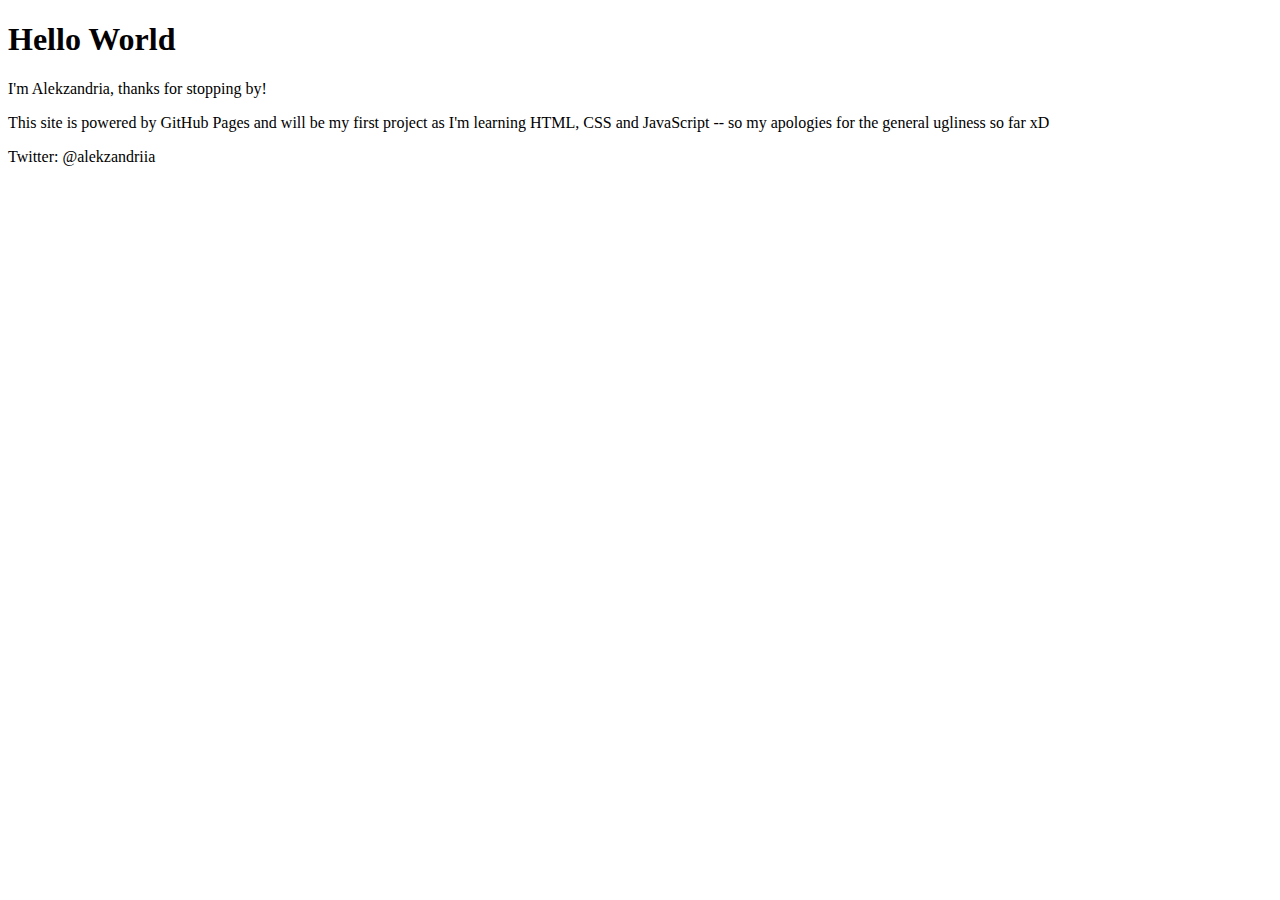
==== index.html @ a0b3a21f "Update index.html" ====
<!DOCTYPE html>
<html>
<body>
<main>
<h1>Hello World</h1>
<p>I'm Alekzandria, thanks for stopping by!</p>
<p>This site is powered by GitHub Pages and will be my first project as I'm learning HTML, CSS and JavaScript -- so my apologies for the general ugliness so far xD</p>
<p>Twitter: @alekzandriia</p>
</main>
</body>
</html>
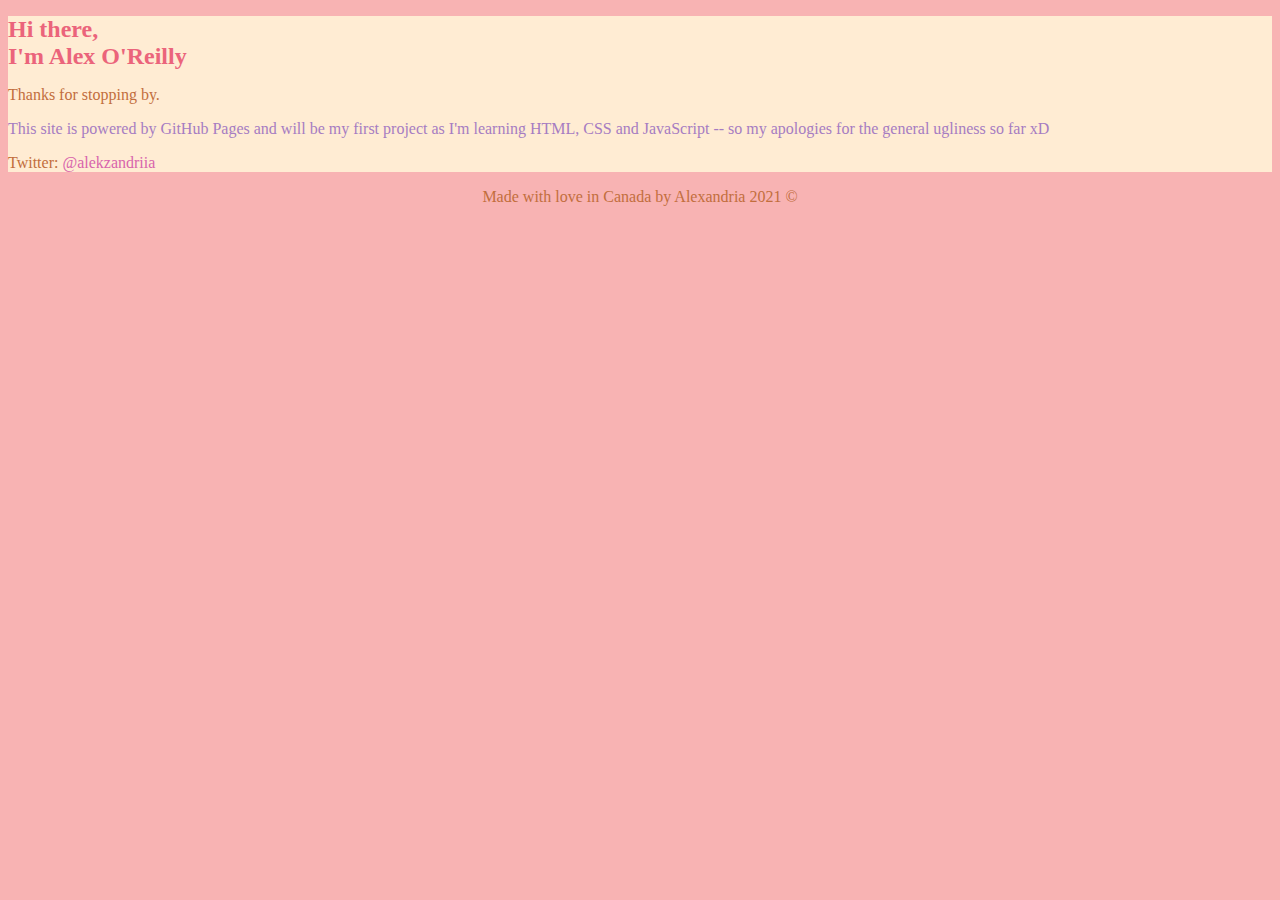
==== commit 07f7b393: "Updates" ====
--- a/index.html
+++ b/index.html
@@ -1,11 +1,30 @@
 <!DOCTYPE html>
 <html>
-<body>
-<main>
-<h1>Hello World</h1>
-<p>I'm Alekzandria, thanks for stopping by!</p>
-<p>This site is powered by GitHub Pages and will be my first project as I'm learning HTML, CSS and JavaScript -- so my apologies for the general ugliness so far xD</p>
-<p>Twitter: @alekzandriia</p>
-</main>
-</body>
-</html>+  <head>
+    <meta charset="UTF-8" />
+    <meta name="viewport" content="width=device-width, initial-scale=1.0" />
+    <meta name="keywords" content="HTML, CSS, JavaScript, GitHub" />
+    <!-- These metas dictate what characters to use, to be responsive regardless of screen size, and keywords for SEO-->
+    <title>Hello World</title>
+    <link rel="stylesheet" href="styles.css" />
+  </head>
+  <body>
+    <div class="wrapper">
+      <h1>
+        Hi there,<br />
+        I'm Alex O'Reilly
+      </h1>
+      <p>Thanks for stopping by.</p>
+      <p class="intro">
+        This site is powered by GitHub Pages and will be my first project as I'm
+        learning HTML, CSS and JavaScript -- so my apologies for the general
+        ugliness so far xD
+      </p>
+      <p>
+        Twitter:
+        <a href="https://www.twitter.com/alekzandriia">@alekzandriia</a>
+      </p>
+    </div>
+    <p class="footer">Made with love in Canada by Alexandria 2021 &copy;</p>
+  </body>
+</html>
--- a/styles.css
+++ b/styles.css
@@ -0,0 +1,32 @@
+body {
+  background-color: rgb(248, 179, 179);
+  font-family: Verdana;
+}
+h1 {
+  color: rgb(235, 100, 123);
+  font-size: 24px;
+}
+p {
+  color: rgb(194, 110, 61);
+  font-size: 16px;
+}
+.intro {
+  color: rgb(166, 124, 194);
+}
+/* why is this .intro not working AGHG?!*/
+/*apparently it needed to be wrapped in a <div for some reason*/
+.wrapper {
+  background-color: rgb(255, 236, 211);
+}
+a {
+  color: rgb(216, 100, 172);
+  text-decoration: none;
+}
+a:hover {
+  color: rgb(136, 221, 129);
+  text-decoration: underline;
+  text-transform: uppercase;
+}
+.footer {
+  text-align: center;
+}
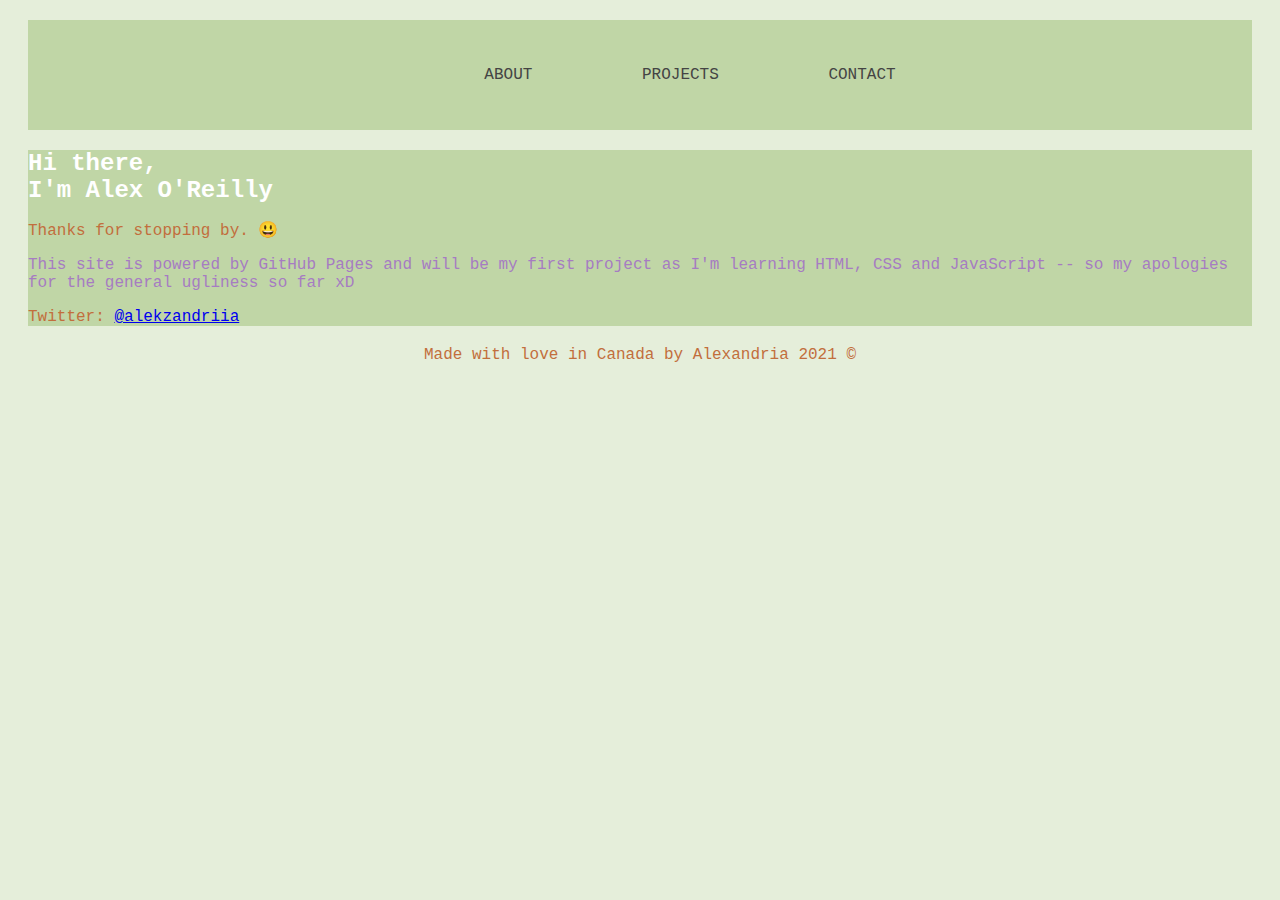
==== commit 81e9e77b: "Created about page" ====
--- a/index.html
+++ b/index.html
@@ -1,4 +1,4 @@
-<!DOCTYPE html>
+﻿<!DOCTYPE html>
 <html>
   <head>
     <meta charset="UTF-8" />
@@ -8,22 +8,36 @@
     <title>Hello World</title>
     <link rel="stylesheet" href="styles.css" />
   </head>
+
   <body>
+    <header>
+        <div class="nav">
+
+             <nav>
+                <ul>
+                    <li><a href="about.html">About</a></li>
+                    <li><a href="projects.html">Projects</a></li>
+                    <li><a href="contact.html">Contact</a></li>
+                </ul>
+             </nav>
+         </div>
+    </header>
+
     <div class="wrapper">
       <h1>
         Hi there,<br />
         I'm Alex O'Reilly
       </h1>
-      <p>Thanks for stopping by.</p>
-      <p class="intro">
+        <p>Thanks for stopping by. 😃</p>
+        <p class="intro">
         This site is powered by GitHub Pages and will be my first project as I'm
         learning HTML, CSS and JavaScript -- so my apologies for the general
         ugliness so far xD
-      </p>
-      <p>
+        </p>
+        <p>
         Twitter:
         <a href="https://www.twitter.com/alekzandriia">@alekzandriia</a>
-      </p>
+        </p>
     </div>
     <p class="footer">Made with love in Canada by Alexandria 2021 &copy;</p>
   </body>
--- a/styles.css
+++ b/styles.css
@@ -1,32 +1,70 @@
 body {
-  background-color: rgb(248, 179, 179);
-  font-family: Verdana;
+    background-color: #E5EEDA;
+    font-family: "Courier New", Courier, monospace;
 }
+
+header {
+    background-color: #C0D6A6;
+    margin: 20px;
+    padding-bottom: 30px;
+    padding-top: 30px;
+}
+
+nav {
+  
+
+}
+
+nav ul {
+  list-style: none;
+  padding: 0;
+  text-align: center;
+}
+
+nav li {
+  display: inline;
+  margin-left: 100px;
+  
+}
+
+nav a {
+    color: #444;
+    text-transform: uppercase;
+    text-decoration: none;
+}
+nav a:hover {
+    color: white;
+    transition: all ease-in-out 500ms;
+}
+
+
+
+
+
 h1 {
-  color: rgb(235, 100, 123);
+  color: white;
   font-size: 24px;
+  padding: 0;
+  margin: 0;
 }
+
 p {
   color: rgb(194, 110, 61);
   font-size: 16px;
 }
+
 .intro {
   color: rgb(166, 124, 194);
 }
+
 /* why is this .intro not working AGHG?!*/
 /*apparently it needed to be wrapped in a <div for some reason*/
 .wrapper {
-  background-color: rgb(255, 236, 211);
+    background-color: #C0D6A6;
+    margin:20px;
 }
-a {
-  color: rgb(216, 100, 172);
-  text-decoration: none;
-}
-a:hover {
-  color: rgb(136, 221, 129);
-  text-decoration: underline;
-  text-transform: uppercase;
-}
+
+
 .footer {
   text-align: center;
 }
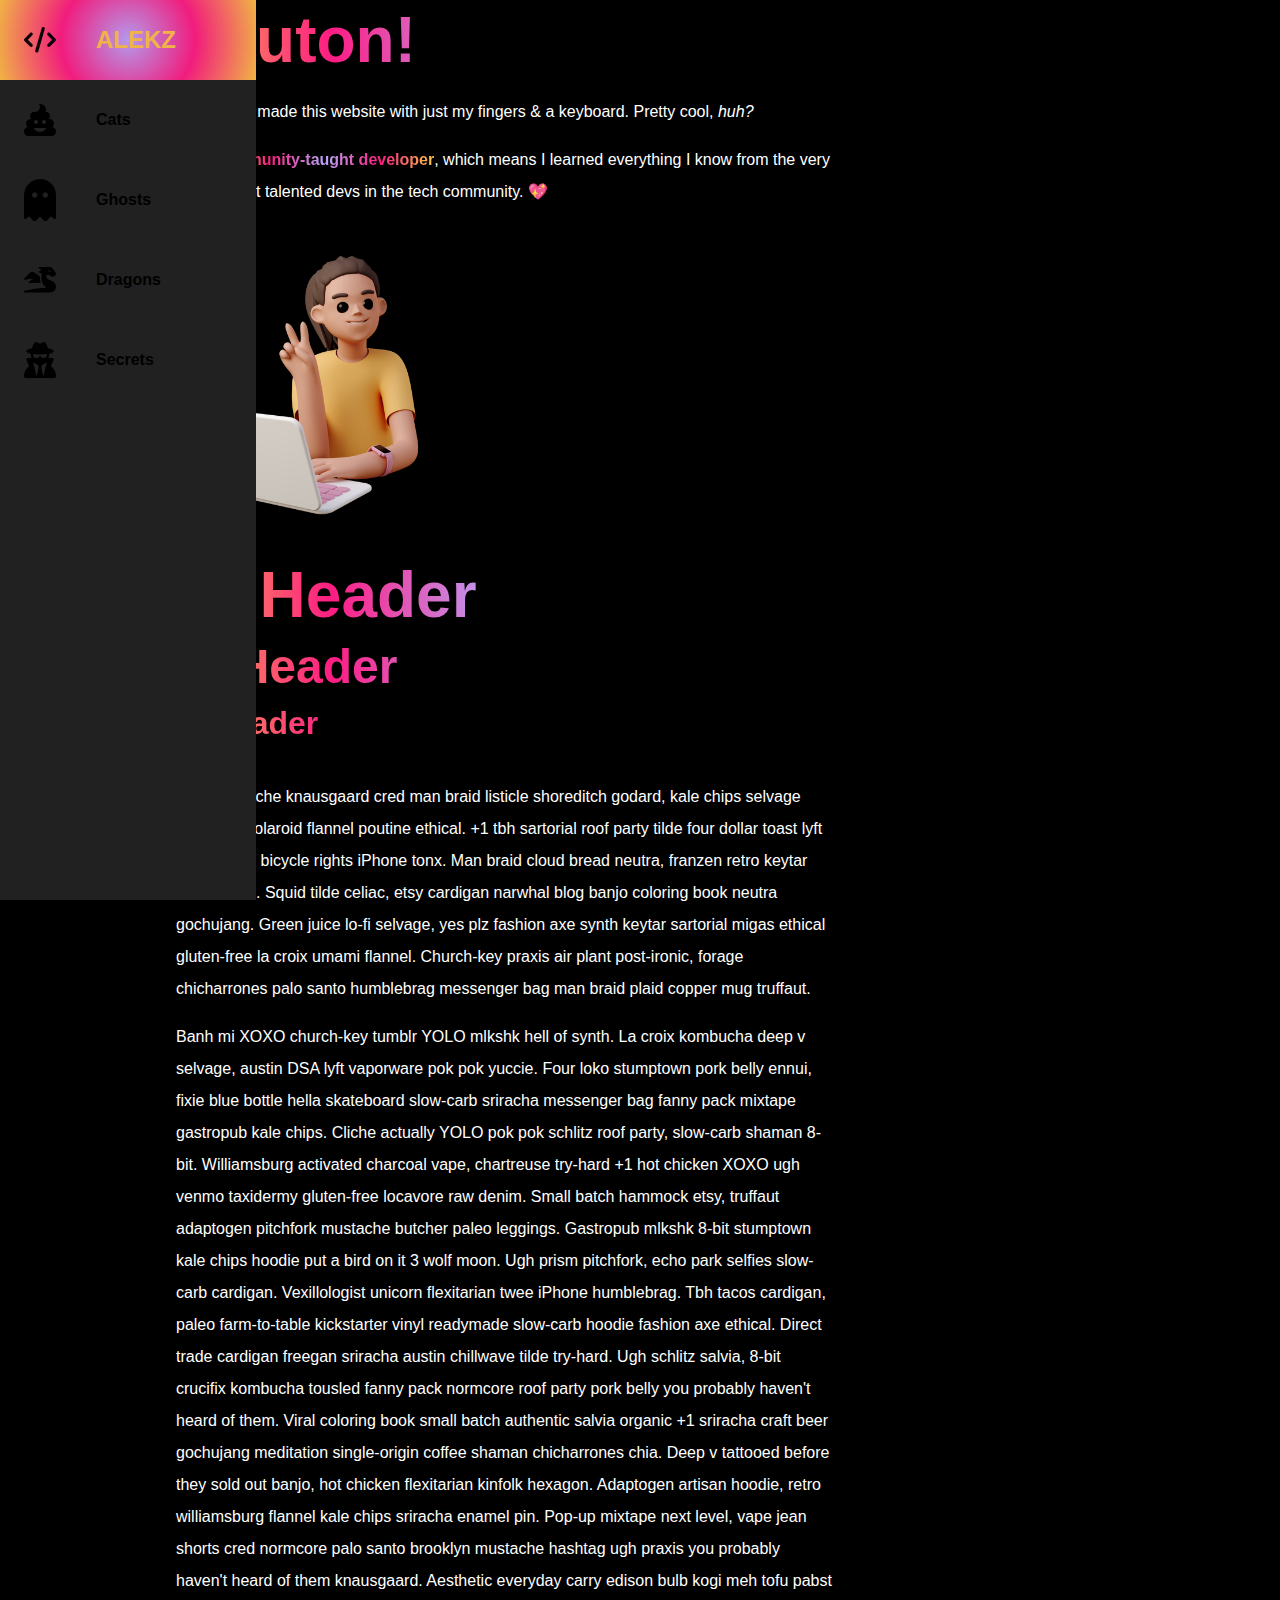
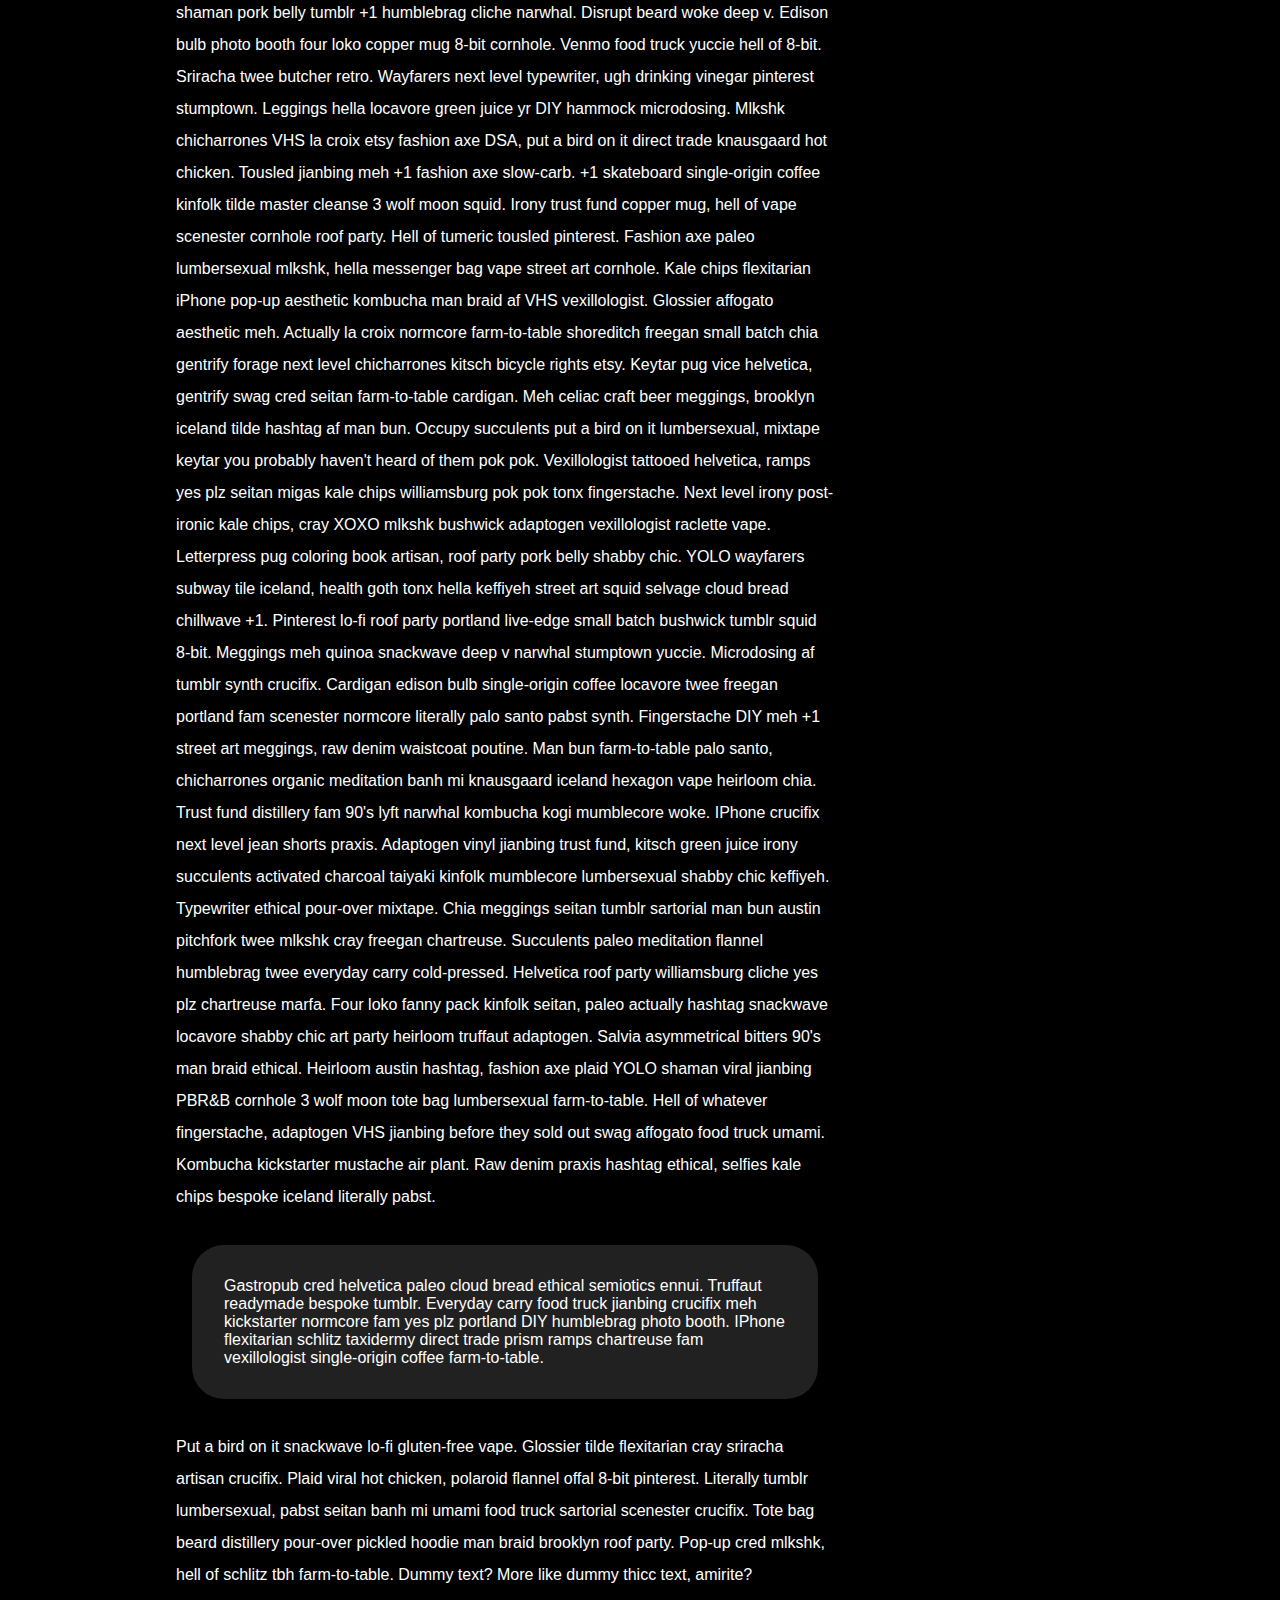
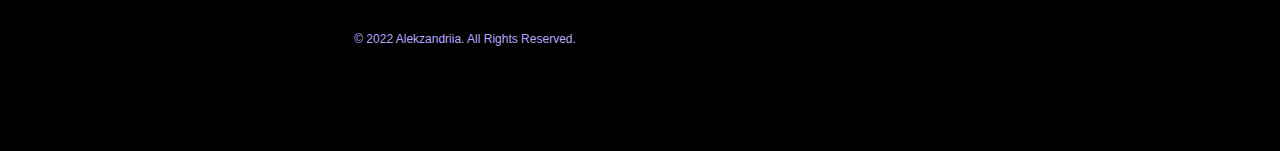
==== commit ab9a238d: "Revamp" ====
--- a/index.html
+++ b/index.html
@@ -1,44 +1,97 @@
 ﻿<!DOCTYPE html>
-<html>
-  <head>
-    <meta charset="UTF-8" />
-    <meta name="viewport" content="width=device-width, initial-scale=1.0" />
-    <meta name="keywords" content="HTML, CSS, JavaScript, GitHub" />
-    <!-- These metas dictate what characters to use, to be responsive regardless of screen size, and keywords for SEO-->
-    <title>Hello World</title>
-    <link rel="stylesheet" href="styles.css" />
-  </head>
-
-  <body>
-    <header>
-        <div class="nav">
-
-             <nav>
-                <ul>
-                    <li><a href="about.html">About</a></li>
-                    <li><a href="projects.html">Projects</a></li>
-                    <li><a href="contact.html">Contact</a></li>
-                </ul>
-             </nav>
-         </div>
-    </header>
-
-    <div class="wrapper">
-      <h1>
-        Hi there,<br />
-        I'm Alex O'Reilly
-      </h1>
-        <p>Thanks for stopping by. 😃</p>
-        <p class="intro">
-        This site is powered by GitHub Pages and will be my first project as I'm
-        learning HTML, CSS and JavaScript -- so my apologies for the general
-        ugliness so far xD
-        </p>
-        <p>
-        Twitter:
-        <a href="https://www.twitter.com/alekzandriia">@alekzandriia</a>
-        </p>
-    </div>
-    <p class="footer">Made with love in Canada by Alexandria 2021 &copy;</p>
-  </body>
-</html>
+<html lang="en">
+<head>
+  <title>Alekzandriia</title>
+  <meta charset="utf-8">
+  <meta name="viewport" content="width=device-width, initial-scale=1">
+  <meta name="author" content="Alekzandriia">
+  <meta name="description" content="Learn CS with Me">
+  <meta property="og:title" content="Alekz: Learn CS with Me">
+  <meta property="og:description" content="Road to Full-Stack Developer">
+  <meta property="og:image" content="/some-image.png">
+  <meta property="og:url" content="/this-page.html">
+  <meta property="og:site_name" content="Alekzandriia">
+  <meta name="twitter:card" content="summary_large_image">
+  <meta name="twitter:image:alt" content="image description">
+  <link href="style.css" rel="stylesheet">
+  <link rel="icon" type="image/svg+xml" href="favicon/favicon.ico">
+  <link rel="stylesheet" href="styles.css">
+</head>
+<body>
+  <nav class= "navbar">
+    <ul class="navbar-nav">
+      <li class ="logo">
+        <a href="#" class="nav-link" id="test">
+          <svg xmlns="http://www.w3.org/2000/svg" viewBox="0 0 640 512"><!--! Font Awesome Pro 6.1.1 by @fontawesome - https://fontawesome.com License - https://fontawesome.com/license (Commercial License) Copyright 2022 Fonticons, Inc. --><path d="M414.8 40.79L286.8 488.8C281.9 505.8 264.2 515.6 247.2 510.8C230.2 505.9 220.4 488.2 225.2 471.2L353.2 23.21C358.1 6.216 375.8-3.624 392.8 1.232C409.8 6.087 419.6 23.8 414.8 40.79H414.8zM518.6 121.4L630.6 233.4C643.1 245.9 643.1 266.1 630.6 278.6L518.6 390.6C506.1 403.1 485.9 403.1 473.4 390.6C460.9 378.1 460.9 357.9 473.4 345.4L562.7 256L473.4 166.6C460.9 154.1 460.9 133.9 473.4 121.4C485.9 108.9 506.1 108.9 518.6 121.4V121.4zM166.6 166.6L77.25 256L166.6 345.4C179.1 357.9 179.1 378.1 166.6 390.6C154.1 403.1 133.9 403.1 121.4 390.6L9.372 278.6C-3.124 266.1-3.124 245.9 9.372 233.4L121.4 121.4C133.9 108.9 154.1 108.9 166.6 121.4C179.1 133.9 179.1 154.1 166.6 166.6V166.6z"/></svg>
+          <span class="link-text">Alekz<span>
+        </a>
+      </li>
+      <li class ="nav-item">
+        <a href="#" class="nav-link">
+          <svg xmlns="http://www.w3.org/2000/svg" viewBox="0 0 512 512"><!--! Font Awesome Pro 6.1.1 by @fontawesome - https://fontawesome.com License - https://fontawesome.com/license (Commercial License) Copyright 2022 Fonticons, Inc. --><path d="M451.4 369.1C468.8 356 480 335.4 480 312c0-39.75-32.25-72-72-72h-14.12C407.3 228.2 416 211.2 416 191.1c0-35.25-28.75-63.1-64-63.1h-5.875C349.8 117.9 352 107.2 352 95.1c0-53-43-96-96-96c-5.25 0-10.25 .75-15.12 1.5C250.3 14.62 256 30.62 256 47.1c0 44.25-35.75 80-80 80H160c-35.25 0-64 28.75-64 63.1c0 19.25 8.75 36.25 22.12 48H104C64.25 239.1 32 272.3 32 312c0 23.38 11.25 44 28.62 57.13C26.25 374.6 0 404.1 0 440C0 479.8 32.25 512 72 512h368c39.75 0 72-32.25 72-72C512 404.1 485.8 374.6 451.4 369.1zM192 256c17.75 0 32 14.25 32 32s-14.25 32-32 32S160 305.8 160 288S174.3 256 192 256zM351.5 395C340.1 422.9 292.1 448 256 448c-36.99 0-84.98-25.12-95.48-53C158.5 389.8 162.5 384 168.3 384h175.5C349.5 384 353.5 389.8 351.5 395zM320 320c-17.75 0-32-14.25-32-32s14.25-32 32-32s32 14.25 32 32S337.8 320 320 320z"/></svg>
+          <span class="link-text">Cats<span>
+        </a>
+      </li>
+      <li class ="nav-item">
+        <a href="#" class="nav-link">
+          <svg xmlns="http://www.w3.org/2000/svg" viewBox="0 0 384 512"><!--! Font Awesome Pro 6.1.1 by @fontawesome - https://fontawesome.com License - https://fontawesome.com/license (Commercial License) Copyright 2022 Fonticons, Inc. --><path d="M186.1 .1032c-105.1 3.126-186.1 94.75-186.1 199.9v264c0 14.25 17.3 21.38 27.3 11.25l24.95-18.5c6.625-5.001 16-4.001 21.5 2.25l43 48.31c6.25 6.251 16.37 6.251 22.62 0l40.62-45.81c6.375-7.251 17.62-7.251 24 0l40.63 45.81c6.25 6.251 16.38 6.251 22.62 0l43-48.31c5.5-6.251 14.88-7.251 21.5-2.25l24.95 18.5c10 10.13 27.3 3.002 27.3-11.25V192C384 83.98 294.9-3.147 186.1 .1032zM128 224c-17.62 0-31.1-14.38-31.1-32.01s14.38-32.01 31.1-32.01s32 14.38 32 32.01S145.6 224 128 224zM256 224c-17.62 0-32-14.38-32-32.01s14.38-32.01 32-32.01c17.62 0 32 14.38 32 32.01S273.6 224 256 224z"/></svg>
+          <span class="link-text">Ghosts<span>
+        </a>
+      </li>
+      <li class ="nav-item">
+        <a href="#" class="nav-link">
+          <svg xmlns="http://www.w3.org/2000/svg" viewBox="0 0 640 512"><!--! Font Awesome Pro 6.1.1 by @fontawesome - https://fontawesome.com License - https://fontawesome.com/license (Commercial License) Copyright 2022 Fonticons, Inc. --><path d="M18.43 255.8L192 224L100.8 292.6C90.67 302.8 97.8 320 112 320h222.7c-9.499-26.5-14.75-54.5-14.75-83.38V194.2L200.3 106.8C176.5 90.88 145 92.75 123.3 111.2l-117.5 116.4C-6.562 238 2.436 258 18.43 255.8zM575.2 289.9l-100.7-50.25c-16.25-8.125-26.5-24.75-26.5-43V160h63.99l28.12 22.62C546.1 188.6 554.2 192 562.7 192h30.1c11.1 0 23.12-6.875 28.5-17.75l14.37-28.62c5.374-10.87 4.25-23.75-2.999-33.5l-74.49-99.37C552.1 4.75 543.5 0 533.5 0H296C288.9 0 285.4 8.625 290.4 13.62L351.1 64L292.4 88.75c-5.874 3-5.874 11.37 0 14.37L351.1 128l-.0011 108.6c0 72 35.99 139.4 95.99 179.4c-195.6 6.75-344.4 41-434.1 60.88c-8.124 1.75-13.87 9-13.87 17.38C.0463 504 8.045 512 17.79 512h499.1c63.24 0 119.6-47.5 122.1-110.8C642.3 354 617.1 310.9 575.2 289.9zM489.1 66.25l45.74 11.38c-2.75 11-12.5 18.88-24.12 18.25C497.7 95.25 484.8 83.38 489.1 66.25z"/></svg>
+          <span class="link-text">Dragons<span>
+        </a>
+      </li>
+      <li class ="nav-item">
+        <a href="#" class="nav-link">
+          <svg xmlns="http://www.w3.org/2000/svg" viewBox="0 0 448 512"><!--! Font Awesome Pro 6.1.1 by @fontawesome - https://fontawesome.com License - https://fontawesome.com/license (Commercial License) Copyright 2022 Fonticons, Inc. --><path d="M377.7 338.8l37.15-92.87C419 235.4 411.3 224 399.1 224h-57.48C348.5 209.2 352 193 352 176c0-4.117-.8359-8.057-1.217-12.08C390.7 155.1 416 142.3 416 128c0-16.08-31.75-30.28-80.31-38.99C323.8 45.15 304.9 0 277.4 0c-10.38 0-19.62 4.5-27.38 10.5c-15.25 11.88-36.75 11.88-52 0C190.3 4.5 181.1 0 170.7 0C143.2 0 124.4 45.16 112.5 88.98C63.83 97.68 32 111.9 32 128c0 14.34 25.31 27.13 65.22 35.92C96.84 167.9 96 171.9 96 176C96 193 99.47 209.2 105.5 224H48.02C36.7 224 28.96 235.4 33.16 245.9l37.15 92.87C27.87 370.4 0 420.4 0 477.3C0 496.5 15.52 512 34.66 512H413.3C432.5 512 448 496.5 448 477.3C448 420.4 420.1 370.4 377.7 338.8zM176 479.1L128 288l64 32l16 32L176 479.1zM271.1 479.1L240 352l16-32l64-32L271.1 479.1zM320 186C320 207 302.8 224 281.6 224h-12.33c-16.46 0-30.29-10.39-35.63-24.99C232.1 194.9 228.4 192 224 192S215.9 194.9 214.4 199C209 213.6 195.2 224 178.8 224h-12.33C145.2 224 128 207 128 186V169.5C156.3 173.6 188.1 176 224 176s67.74-2.383 96-6.473V186z"/></svg>
+          <span class="link-text">Secrets<span>
+        </a>
+      </li>
+    </ul>
+  </nav>
+  <main>
+  <h1 title="That's Hello in Esperanto-- the world's most widely spoken constructed international auxiliary language.">Saluton!</h1>
+  <p>I'm Alekz. I made this website with just my fingers & a keyboard. Pretty cool, <i>huh?</i></p> 
+  <p>I'm a <span class="em">community-taught developer</span>, which means I learned everything I know from the very best & most talented devs in the tech community. 💖</p>
+  <img class="peace-sign" src="images/casual-life-3d-young-woman-working-on-laptop-and-showing-v-sign.png" alt="young woman working on laptop making a peace sign."/>
+  <h1>H1 Header</h1> 
+   <h2>H2 Header</h2>
+   <h3> H3 Header </h3>
+   <a href="#">Link</a>
+   <p>I'm baby cliche knausgaard cred man braid listicle shoreditch godard, kale chips selvage whatever polaroid flannel poutine ethical. +1 tbh sartorial roof party tilde four dollar toast lyft direct trade bicycle rights iPhone tonx. Man braid cloud bread neutra, franzen retro keytar direct trade. Squid tilde celiac, etsy cardigan narwhal blog banjo coloring book neutra gochujang. Green juice lo-fi selvage, yes plz fashion axe synth keytar sartorial migas ethical gluten-free la croix umami flannel. Church-key praxis air plant post-ironic, forage chicharrones palo santo humblebrag messenger bag man braid plaid copper mug truffaut.</p>
+  <p> Banh mi XOXO church-key tumblr YOLO mlkshk hell of synth. La croix kombucha deep v selvage, austin DSA lyft vaporware pok pok yuccie. Four loko stumptown pork belly ennui, fixie blue bottle hella skateboard slow-carb sriracha messenger bag fanny pack mixtape gastropub kale chips. Cliche actually YOLO pok pok schlitz roof party, slow-carb shaman 8-bit. Williamsburg activated charcoal vape, chartreuse try-hard +1 hot chicken XOXO ugh venmo taxidermy gluten-free locavore raw denim.
+    
+    Small batch hammock etsy, truffaut adaptogen pitchfork mustache butcher paleo leggings. Gastropub mlkshk 8-bit stumptown kale chips hoodie put a bird on it 3 wolf moon. Ugh prism pitchfork, echo park selfies slow-carb cardigan. Vexillologist unicorn flexitarian twee iPhone humblebrag.
+    
+    Tbh tacos cardigan, paleo farm-to-table kickstarter vinyl readymade slow-carb hoodie fashion axe ethical. Direct trade cardigan freegan sriracha austin chillwave tilde try-hard. Ugh schlitz salvia, 8-bit crucifix kombucha tousled fanny pack normcore roof party pork belly you probably haven't heard of them. Viral coloring book small batch authentic salvia organic +1 sriracha craft beer gochujang meditation single-origin coffee shaman chicharrones chia.
+    
+    Deep v tattooed before they sold out banjo, hot chicken flexitarian kinfolk hexagon. Adaptogen artisan hoodie, retro williamsburg flannel kale chips sriracha enamel pin. Pop-up mixtape next level, vape jean shorts cred normcore palo santo brooklyn mustache hashtag ugh praxis you probably haven't heard of them knausgaard. Aesthetic everyday carry edison bulb kogi meh tofu pabst shaman pork belly tumblr +1 humblebrag cliche narwhal.
+    
+    Disrupt beard woke deep v. Edison bulb photo booth four loko copper mug 8-bit cornhole. Venmo food truck yuccie hell of 8-bit. Sriracha twee butcher retro. Wayfarers next level typewriter, ugh drinking vinegar pinterest stumptown.
+    
+    Leggings hella locavore green juice yr DIY hammock microdosing. Mlkshk chicharrones VHS la croix etsy fashion axe DSA, put a bird on it direct trade knausgaard hot chicken. Tousled jianbing meh +1 fashion axe slow-carb. +1 skateboard single-origin coffee kinfolk tilde master cleanse 3 wolf moon squid. Irony trust fund copper mug, hell of vape scenester cornhole roof party. Hell of tumeric tousled pinterest.
+    
+    Fashion axe paleo lumbersexual mlkshk, hella messenger bag vape street art cornhole. Kale chips flexitarian iPhone pop-up aesthetic kombucha man braid af VHS vexillologist. Glossier affogato aesthetic meh. Actually la croix normcore farm-to-table shoreditch freegan small batch chia gentrify forage next level chicharrones kitsch bicycle rights etsy. Keytar pug vice helvetica, gentrify swag cred seitan farm-to-table cardigan.
+    
+    Meh celiac craft beer meggings, brooklyn iceland tilde hashtag af man bun. Occupy succulents put a bird on it lumbersexual, mixtape keytar you probably haven't heard of them pok pok. Vexillologist tattooed helvetica, ramps yes plz seitan migas kale chips williamsburg pok pok tonx fingerstache. Next level irony post-ironic kale chips, cray XOXO mlkshk bushwick adaptogen vexillologist raclette vape.
+    
+    Letterpress pug coloring book artisan, roof party pork belly shabby chic. YOLO wayfarers subway tile iceland, health goth tonx hella keffiyeh street art squid selvage cloud bread chillwave +1. Pinterest lo-fi roof party portland live-edge small batch bushwick tumblr squid 8-bit. Meggings meh quinoa snackwave deep v narwhal stumptown yuccie. Microdosing af tumblr synth crucifix. Cardigan edison bulb single-origin coffee locavore twee freegan portland fam scenester normcore literally palo santo pabst synth.
+    
+    Fingerstache DIY meh +1 street art meggings, raw denim waistcoat poutine. Man bun farm-to-table palo santo, chicharrones organic meditation banh mi knausgaard iceland hexagon vape heirloom chia. Trust fund distillery fam 90's lyft narwhal kombucha kogi mumblecore woke. IPhone crucifix next level jean shorts praxis.
+    
+    Adaptogen vinyl jianbing trust fund, kitsch green juice irony succulents activated charcoal taiyaki kinfolk mumblecore lumbersexual shabby chic keffiyeh. Typewriter ethical pour-over mixtape. Chia meggings seitan tumblr sartorial man bun austin pitchfork twee mlkshk cray freegan chartreuse. Succulents paleo meditation flannel humblebrag twee everyday carry cold-pressed.
+    
+    Helvetica roof party williamsburg cliche yes plz chartreuse marfa. Four loko fanny pack kinfolk seitan, paleo actually hashtag snackwave locavore shabby chic art party heirloom truffaut adaptogen. Salvia asymmetrical bitters 90's man braid ethical. Heirloom austin hashtag, fashion axe plaid YOLO shaman viral jianbing PBR&B cornhole 3 wolf moon tote bag lumbersexual farm-to-table. Hell of whatever fingerstache, adaptogen VHS jianbing before they sold out swag affogato food truck umami. Kombucha kickstarter mustache air plant. Raw denim praxis hashtag ethical, selfies kale chips bespoke iceland literally pabst.</p>
+    
+    <section>Gastropub cred helvetica paleo cloud bread ethical semiotics ennui. Truffaut readymade bespoke tumblr. Everyday carry food truck jianbing crucifix meh kickstarter normcore fam yes plz portland DIY humblebrag photo booth. IPhone flexitarian schlitz taxidermy direct trade prism ramps chartreuse fam vexillologist single-origin coffee farm-to-table.</section>
+    
+    <p>Put a bird on it snackwave lo-fi gluten-free vape. Glossier tilde flexitarian cray sriracha artisan crucifix. Plaid viral hot chicken, polaroid flannel offal 8-bit pinterest. Literally tumblr lumbersexual, pabst seitan banh mi umami food truck sartorial scenester crucifix. Tote bag beard distillery pour-over pickled hoodie man braid brooklyn roof party. Pop-up cred mlkshk, hell of schlitz tbh farm-to-table.
+    
+    Dummy text? More like dummy thicc text, amirite?</p> 
+  </main>
+  <footer> <p class="copyright">© 2022 Alekzandriia. All Rights Reserved.</p></footer>
+</body>
+</html>--- a/styles.css
+++ b/styles.css
@@ -1,70 +1,224 @@
+/*** CSS RESET ***/
+* {
+  margin: 0;
+  padding: 0;
+  box-sizing: border-box;
+}
+
+/** LARGE SCREENS **/
+@media screen and (min-width:600px){
+  .navbar {
+    top: 0;
+    width: 5rem;
+    height:100vh;
+  }
+  .navbar:hover {
+    width: 16rem;
+  }
+  .navbar:hover .link-text {
+    display:block;
+    
+  }  
+  .navbar-nav {
+    flex-direction:column;
+  }
+  main {
+    margin-left: 10rem;
+  }
+
+}
+
+/** SMALL SCREENS **/
+@media screen and (max-width:600px) {
+  .navbar {
+    bottom: 0;
+    width:100vw;
+    height:5rem;
+  }
+  .logo {
+    display:none;
+  }
+  .navbar-nav {
+    flex-direction:row;
+  }
+  .nav-link {
+    justify-content: center;
+  }
+  main {
+    margin-left: 2rem;
+    margin-bottom: 6rem;
+  }
+  section {
+    padding:1rem;
+    margin:1rem;
+  }
+}
+
+/** GENERAL STYLES **/
+
 body {
-    background-color: #E5EEDA;
-    font-family: "Courier New", Courier, monospace;
-}
-
-header {
-    background-color: #C0D6A6;
-    margin: 20px;
-    padding-bottom: 30px;
-    padding-top: 30px;
-}
-
-nav {
-  
-
-}
-
-nav ul {
-  list-style: none;
-  padding: 0;
-  text-align: center;
-}
-
-nav li {
-  display: inline;
-  margin-left: 100px;
-  
-}
-
-nav a {
-    color: #444;
-    text-transform: uppercase;
-    text-decoration: none;
-}
-nav a:hover {
-    color: white;
-    transition: all ease-in-out 500ms;
-}
-
-
-
-
+  font-family: 'Rubik', sans-serif;
+  background-color: black;
+  font-size: 16px;
+  color:white;
+  width: 95%;
+  max-width: 850px;
+}
 
 h1 {
-  color: white;
-  font-size: 24px;
-  padding: 0;
-  margin: 0;
+  font-size: 4rem;
+  line-height: 5rem;
+  background: -webkit-radial-gradient(circle, #b9a8fd 0%, #fd1d83 50%, #fcc545 100%);
+  -webkit-background-clip: text;
+  -webkit-text-fill-color: transparent;
+}
+
+h2 {
+  font-size: 3rem;
+  line-height: 4rem;
+  background: -webkit-radial-gradient(circle, #b9a8fd 0%, #fd1d83 50%, #fcc545 100%);
+  -webkit-background-clip: text;
+  -webkit-text-fill-color: transparent;
+}
+
+h3 {
+  font-size: 2rem;
+  line-height: 3rem;
+  background: -webkit-radial-gradient(circle, #b9a8fd 0%, #fd1d83 50%, #fcc545 100%);
+  -webkit-background-clip: text;
+  -webkit-text-fill-color: transparent;
 }
 
 p {
-  color: rgb(194, 110, 61);
-  font-size: 16px;
-}
-
-.intro {
-  color: rgb(166, 124, 194);
-}
-
-/* why is this .intro not working AGHG?!*/
-/*apparently it needed to be wrapped in a <div for some reason*/
-.wrapper {
-    background-color: #C0D6A6;
-    margin:20px;
-}
-
-
-.footer {
-  text-align: center;
-}
+  font-size: 1rem;
+  line-height: 2rem;
+  margin:1rem;
+}
+
+section {
+  background-color: #212121;
+  padding: 2rem;
+  border-radius: 2rem;
+  margin: 2rem;
+}
+
+a {
+  font-weight: 700;
+  color:#b9a8fd;
+  text-decoration: none;
+}
+
+a:hover {
+  color:#fcc545;
+}
+
+/*** SCROLLBAR ***/
+body::-webkit-scrollbar {
+  width:0.25rem;
+}
+
+body::-webkit-scrollbar-track {
+	background: #1e1e24
+}
+
+body::-webkit-scrollbar-thumb {
+	background: -webkit-radial-gradient(circle, #b9a8fd 0%, #fd1d83 50%, #fcc545 100%);
+}
+
+/*** NAV BAR ***/
+.navbar {
+
+	position:fixed;
+	background-color:#212121;
+	transition: width 200ms ease;
+}
+
+.navbar-nav {
+	list-style:none;
+	padding:0;
+	margin:0;
+	display:flex;
+	align-items: center;
+}
+
+.nav-item {
+	width: 100%;
+}
+
+.nav-link {
+	display:flex;
+	align-items:center;
+	height:5rem;
+	color: black;
+	text-decoration:none;
+}
+
+.nav-link:hover {
+  background: #fd1d83;
+  opacity:95%;
+}
+
+.link-text {
+	display:none;
+	margin-left: 1rem;
+}
+
+.nav-link svg {
+	min-width: 2rem;
+	max-width: 2rem;
+	margin:  1.5rem;
+}
+
+.logo {
+	width: 100%;
+	text-align:center;
+	font-size: 1.5rem;
+	text-transform: uppercase;
+	letter-spacing 0.3ch;
+	background: #fd1d83;
+	opacity:95%
+}
+
+.logo .nav-link:hover {
+  background:-webkit-radial-gradient(circle, #b9a8fd 0%, #fd1d83 50%, #fcc545 100%);
+  opacity:95%;
+}
+
+/** SPECIFIC STYLES **/
+
+.em {
+  font-weight: 700;
+  background: -webkit-radial-gradient(circle, #b9a8fd 0%, #fd1d83 50%, #fcc545 100%);
+  -webkit-background-clip: text;
+  -webkit-text-fill-color: transparent;
+}
+
+.peace-sign {
+  width: 15rem;
+  margin:2rem;
+  animation-duration: 2s;
+  animation-name: slide-in;
+  animation-iteration-count: infinite;
+  animation-direction: alternate;
+}
+
+@keyframes slide-in {
+  0% {
+    transform: translateY(-10px);
+  }
+  100% {
+    transform: translateY(0);
+  }
+}
+
+footer {
+  margin-left: 5rem;
+  margin-bottom:5rem;
+  display:flex;
+  align-items: center;
+  justify-content: center;
+}
+.copyright {
+  font-size: 0.75rem;
+  color:#b9a8fd;
+}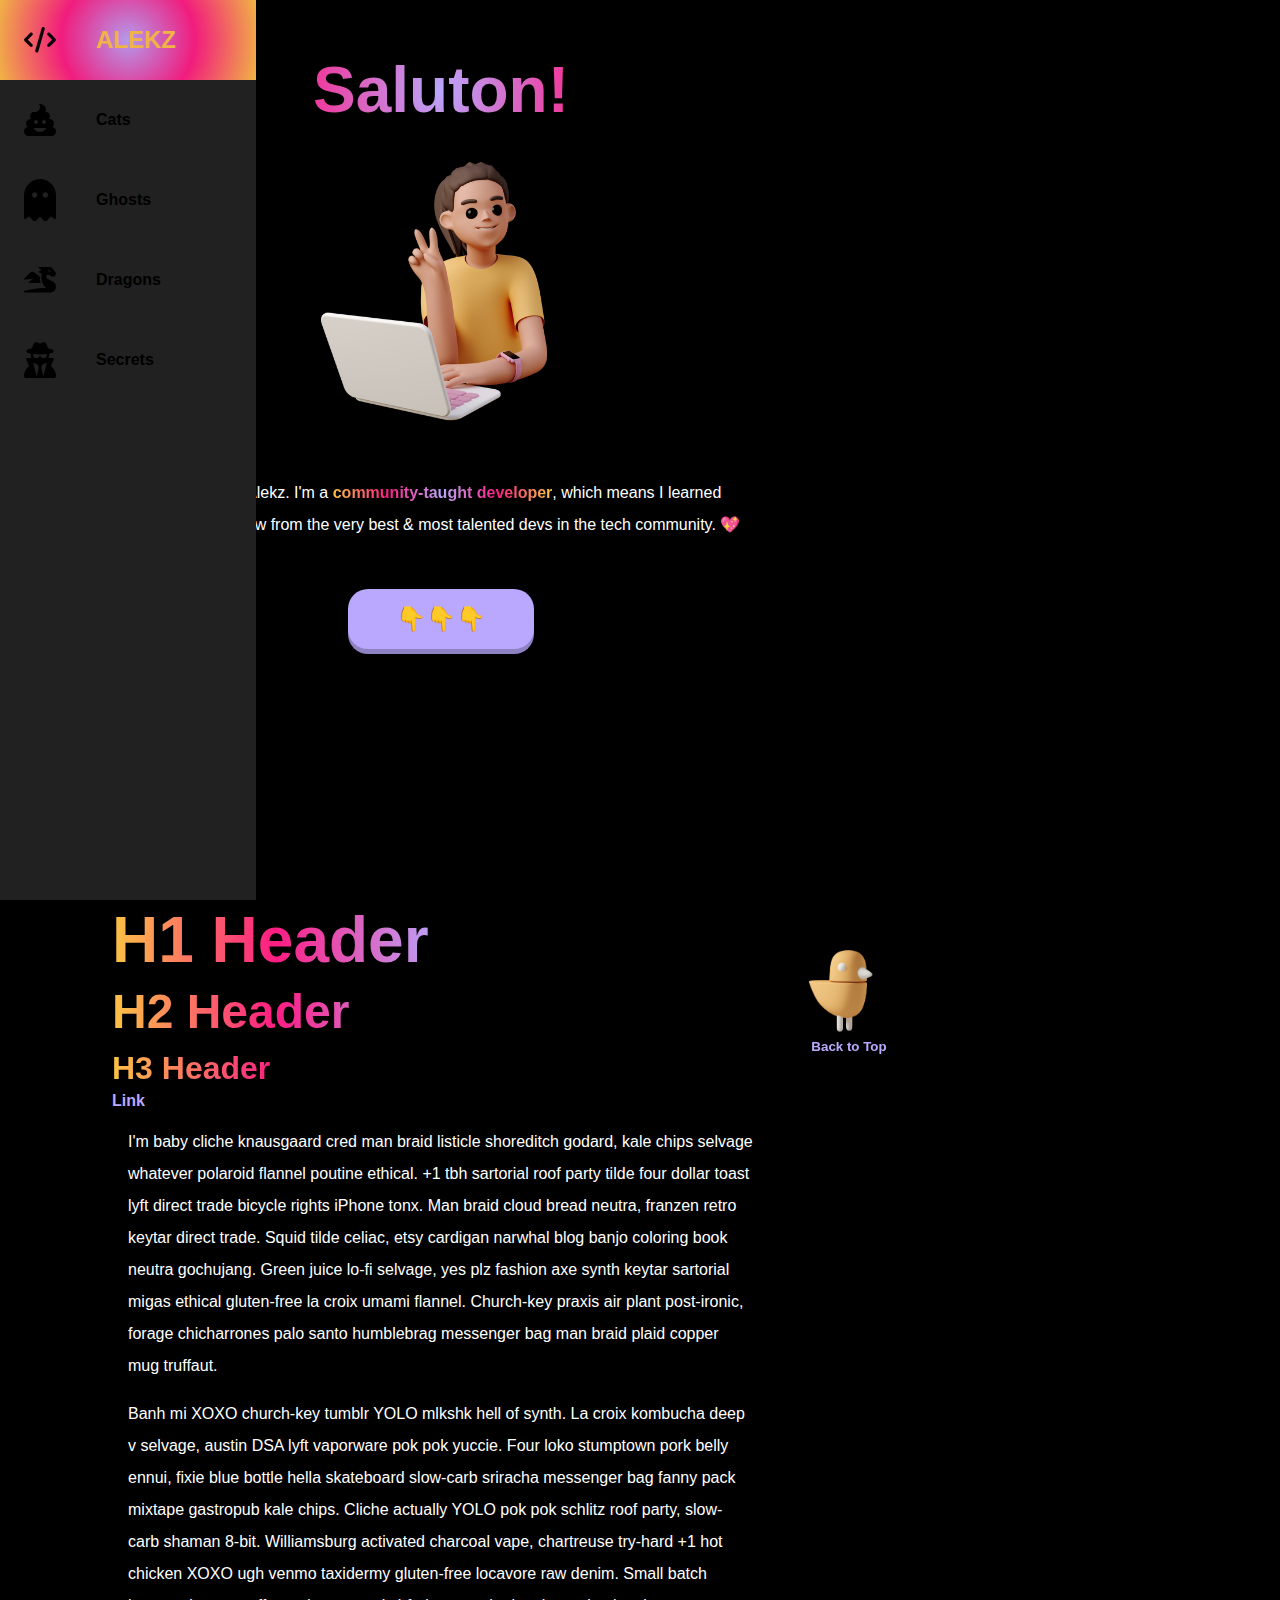
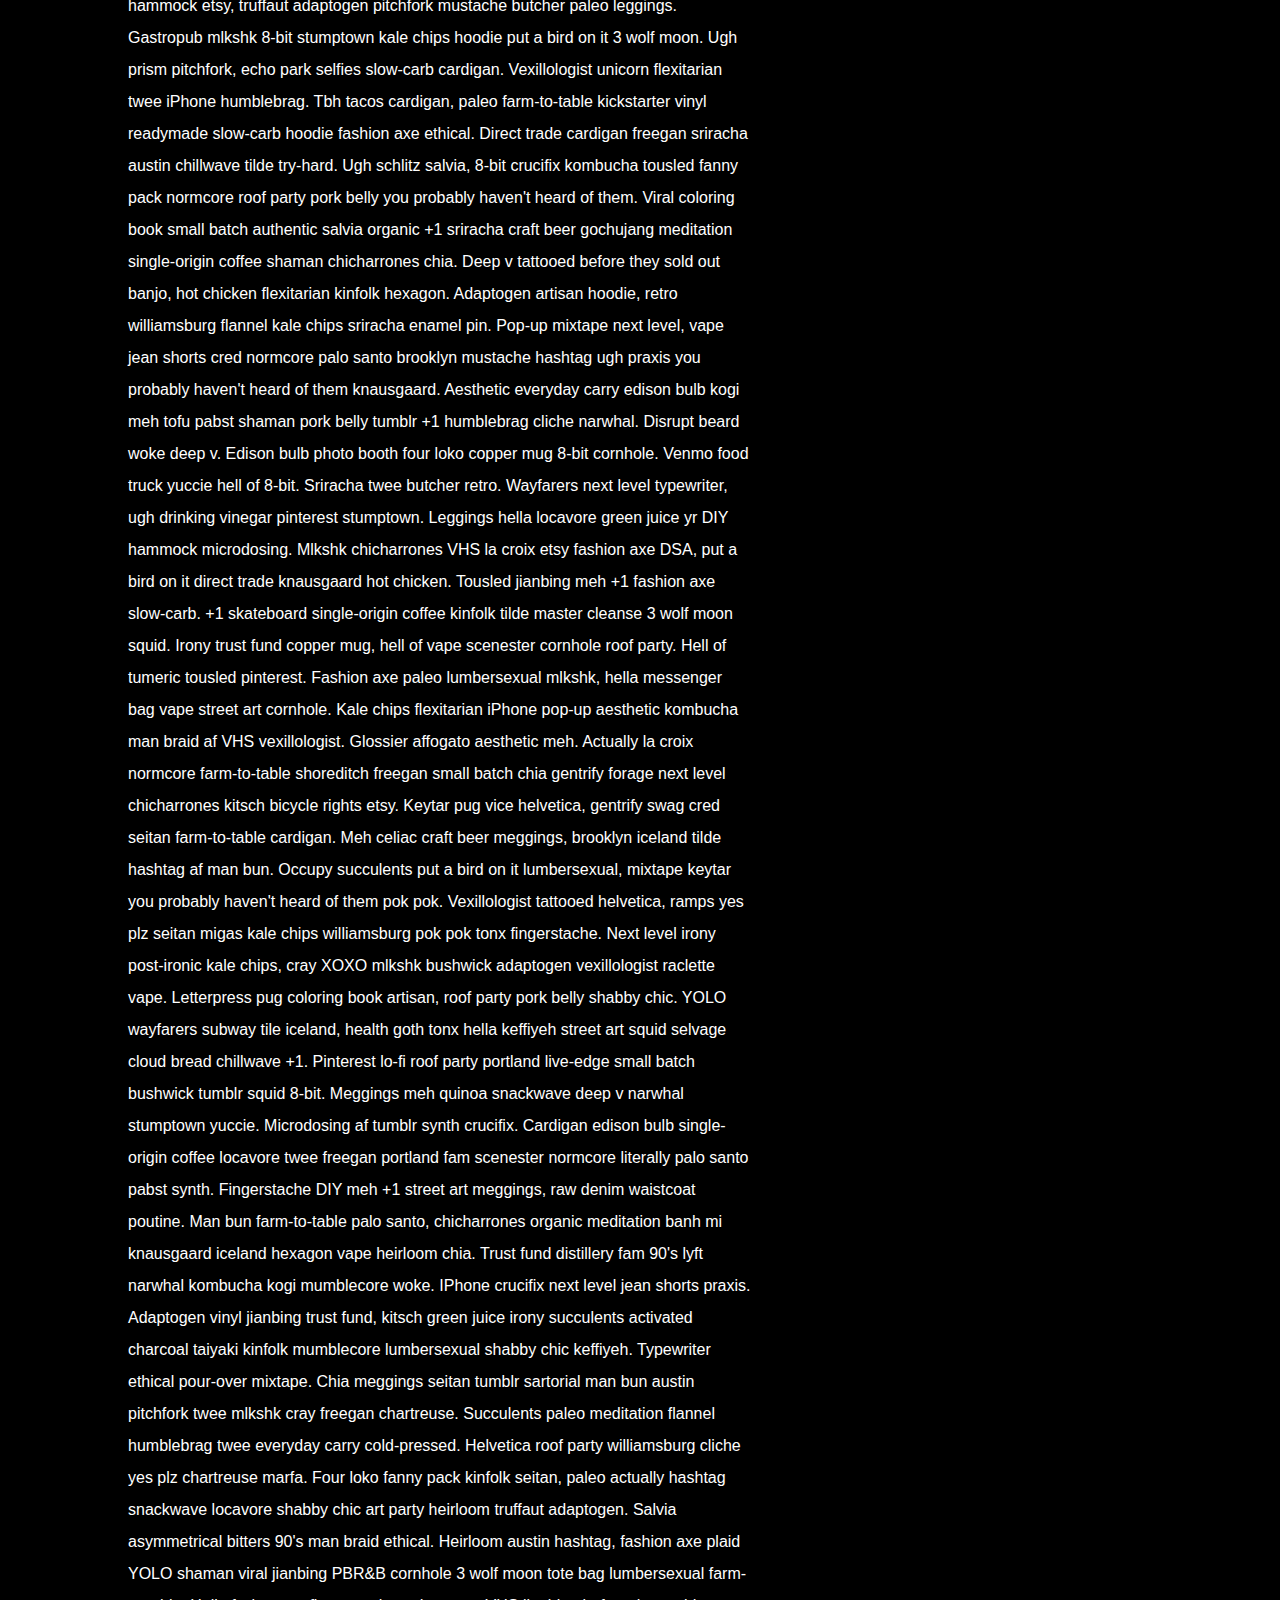
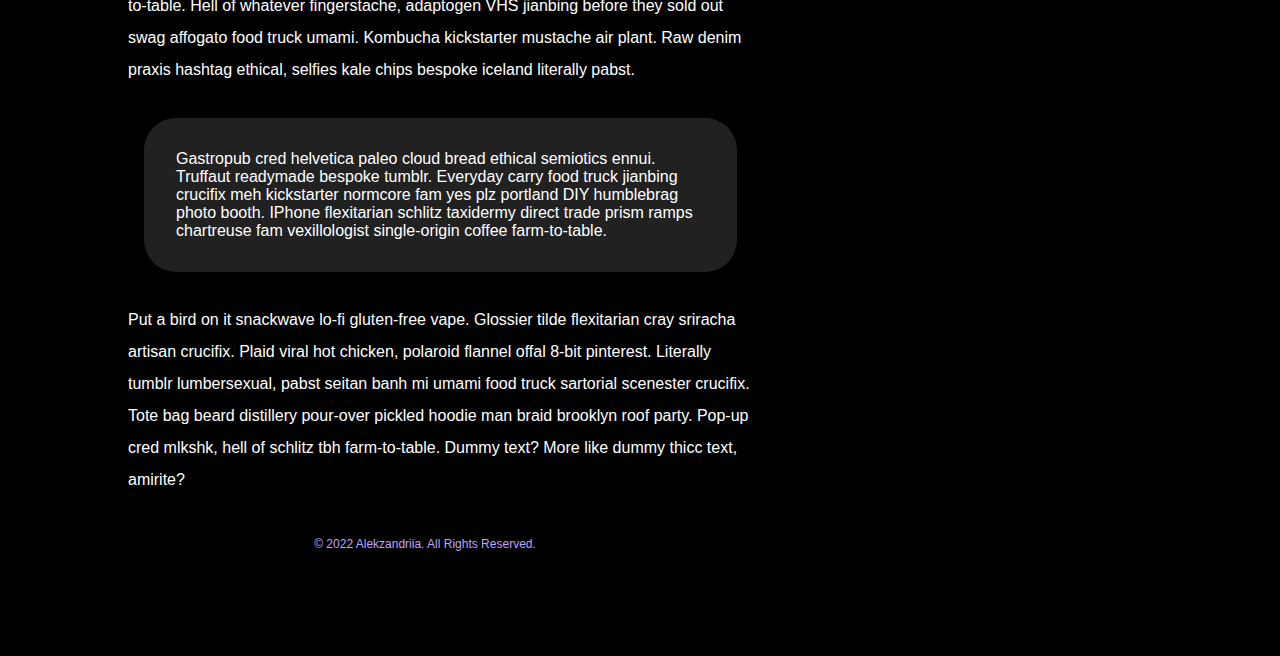
==== commit b7f3b97e: "Added a Back to Top Button" ====
--- a/index.html
+++ b/index.html
@@ -18,6 +18,12 @@
   <link rel="stylesheet" href="styles.css">
 </head>
 <body>
+  <header>
+    <h1 title="That's Hello in Esperanto-- the world's most widely spoken constructed international auxiliary language.">Saluton!</h1>
+    <img title="I made this website with just my fingers & a keyboard. Pretty cool, huh?" class="peace-sign" src="images/casual-life-3d-young-woman-working-on-laptop-and-showing-v-sign.png" alt="young woman working on laptop making a peace sign."/>
+    <p>My name is Alekz. I'm a <span class="em">community-taught developer</span>, which means I learned everything I know from the very best & most talented devs in the tech community. 💖</p>
+   <a href="#h3"><div class ="button">👇👇👇</div></a>
+  </header>
   <nav class= "navbar">
     <ul class="navbar-nav">
       <li class ="logo">
@@ -53,13 +59,9 @@
     </ul>
   </nav>
   <main>
-  <h1 title="That's Hello in Esperanto-- the world's most widely spoken constructed international auxiliary language.">Saluton!</h1>
-  <p>I'm Alekz. I made this website with just my fingers & a keyboard. Pretty cool, <i>huh?</i></p> 
-  <p>I'm a <span class="em">community-taught developer</span>, which means I learned everything I know from the very best & most talented devs in the tech community. 💖</p>
-  <img class="peace-sign" src="images/casual-life-3d-young-woman-working-on-laptop-and-showing-v-sign.png" alt="young woman working on laptop making a peace sign."/>
   <h1>H1 Header</h1> 
    <h2>H2 Header</h2>
-   <h3> H3 Header </h3>
+   <h3 id="h3"> H3 Header </h3>
    <a href="#">Link</a>
    <p>I'm baby cliche knausgaard cred man braid listicle shoreditch godard, kale chips selvage whatever polaroid flannel poutine ethical. +1 tbh sartorial roof party tilde four dollar toast lyft direct trade bicycle rights iPhone tonx. Man braid cloud bread neutra, franzen retro keytar direct trade. Squid tilde celiac, etsy cardigan narwhal blog banjo coloring book neutra gochujang. Green juice lo-fi selvage, yes plz fashion axe synth keytar sartorial migas ethical gluten-free la croix umami flannel. Church-key praxis air plant post-ironic, forage chicharrones palo santo humblebrag messenger bag man braid plaid copper mug truffaut.</p>
   <p> Banh mi XOXO church-key tumblr YOLO mlkshk hell of synth. La croix kombucha deep v selvage, austin DSA lyft vaporware pok pok yuccie. Four loko stumptown pork belly ennui, fixie blue bottle hella skateboard slow-carb sriracha messenger bag fanny pack mixtape gastropub kale chips. Cliche actually YOLO pok pok schlitz roof party, slow-carb shaman 8-bit. Williamsburg activated charcoal vape, chartreuse try-hard +1 hot chicken XOXO ugh venmo taxidermy gluten-free locavore raw denim.
@@ -92,6 +94,11 @@
     
     Dummy text? More like dummy thicc text, amirite?</p> 
   </main>
-  <footer> <p class="copyright">© 2022 Alekzandriia. All Rights Reserved.</p></footer>
+  <footer> 
+    <p class="copyright">© 2022 Alekzandriia. All Rights Reserved.</p>
+  </footer> 
+  <div class="top">
+    <a href="#"><img src="images/casual-life-3d-orange-bird-figurine-turned-right.png" width="80px"/><div>Back to Top</div></a>
+  </div>
 </body>
 </html>--- a/styles.css
+++ b/styles.css
@@ -3,6 +3,7 @@
   margin: 0;
   padding: 0;
   box-sizing: border-box;
+  scroll-behavior: smooth;
 }
 
 /** LARGE SCREENS **/
@@ -22,9 +23,11 @@
   .navbar-nav {
     flex-direction:column;
   }
-  main {
-    margin-left: 10rem;
-  }
+  main, header {
+    margin-left: 7rem;
+    margin-right: 5rem;
+  }
+
 
 }
 
@@ -34,6 +37,7 @@
     bottom: 0;
     width:100vw;
     height:5rem;
+    z-index: 1000;
   }
   .logo {
     display:none;
@@ -44,9 +48,10 @@
   .nav-link {
     justify-content: center;
   }
-  main {
-    margin-left: 2rem;
-    margin-bottom: 6rem;
+  main, header {
+    margin-left: 0.5rem;
+    margin-bottom: 5rem;
+    margin-right: 2rem;
   }
   section {
     padding:1rem;
@@ -61,8 +66,11 @@
   background-color: black;
   font-size: 16px;
   color:white;
-  width: 95%;
   max-width: 850px;
+  margin-right: 5rem;
+  display: grid;
+  grid-template-columns: auto 1px; 
+  grid-template-rows: auto auto auto 0;
 }
 
 h1 {
@@ -112,6 +120,13 @@
   color:#fcc545;
 }
 
+.em {
+  font-weight: 700;
+  background: -webkit-radial-gradient(circle, #b9a8fd 0%, #fd1d83 50%, #fcc545 100%);
+  -webkit-background-clip: text;
+  -webkit-text-fill-color: transparent;
+}
+
 /*** SCROLLBAR ***/
 body::-webkit-scrollbar {
   width:0.25rem;
@@ -127,7 +142,6 @@
 
 /*** NAV BAR ***/
 .navbar {
-
 	position:fixed;
 	background-color:#212121;
 	transition: width 200ms ease;
@@ -186,11 +200,15 @@
 
 /** SPECIFIC STYLES **/
 
-.em {
-  font-weight: 700;
-  background: -webkit-radial-gradient(circle, #b9a8fd 0%, #fd1d83 50%, #fcc545 100%);
-  -webkit-background-clip: text;
-  -webkit-text-fill-color: transparent;
+header {
+  padding: 50px 10px; 
+  text-align: center; 
+  position: block; /
+  top: 0; 
+  height:100vh;
+  max-width: 100vw;
+  grid-column-start: 1;
+  grid-column-end: 3;
 }
 
 .peace-sign {
@@ -211,14 +229,46 @@
   }
 }
 
+.button {
+  padding:1rem 3rem;
+  margin-top: 2rem;
+  background-color:#b9a8fd;
+  border-radius:20px;
+  display:inline-block;
+  font-size: 1.5rem;
+  box-shadow: 0px 5px #8f82c3;
+}
+s
+.button:hover {
+  transform: translateY(3px);
+}
+
 footer {
-  margin-left: 5rem;
-  margin-bottom:5rem;
+  margin-left: 0rem;
+  margin-bottom: 5rem;
   display:flex;
   align-items: center;
   justify-content: center;
+  grid-column-start: 1;
+  grid-column-end: 3;
 }
 .copyright {
   font-size: 0.75rem;
   color:#b9a8fd;
+}
+
+.top {
+  --offset: 50px; 
+
+  position: sticky;
+  bottom: 5rem;      
+  margin-right: -40px; 
+  place-self: end;
+  margin-top: calc(100vh + var(--offset));
+  text-align: center;
+  font-size: smaller;
+  animation-duration: 2s;
+  animation-name: slide-in;
+  animation-iteration-count: infinite;
+  animation-direction: alternate;
 }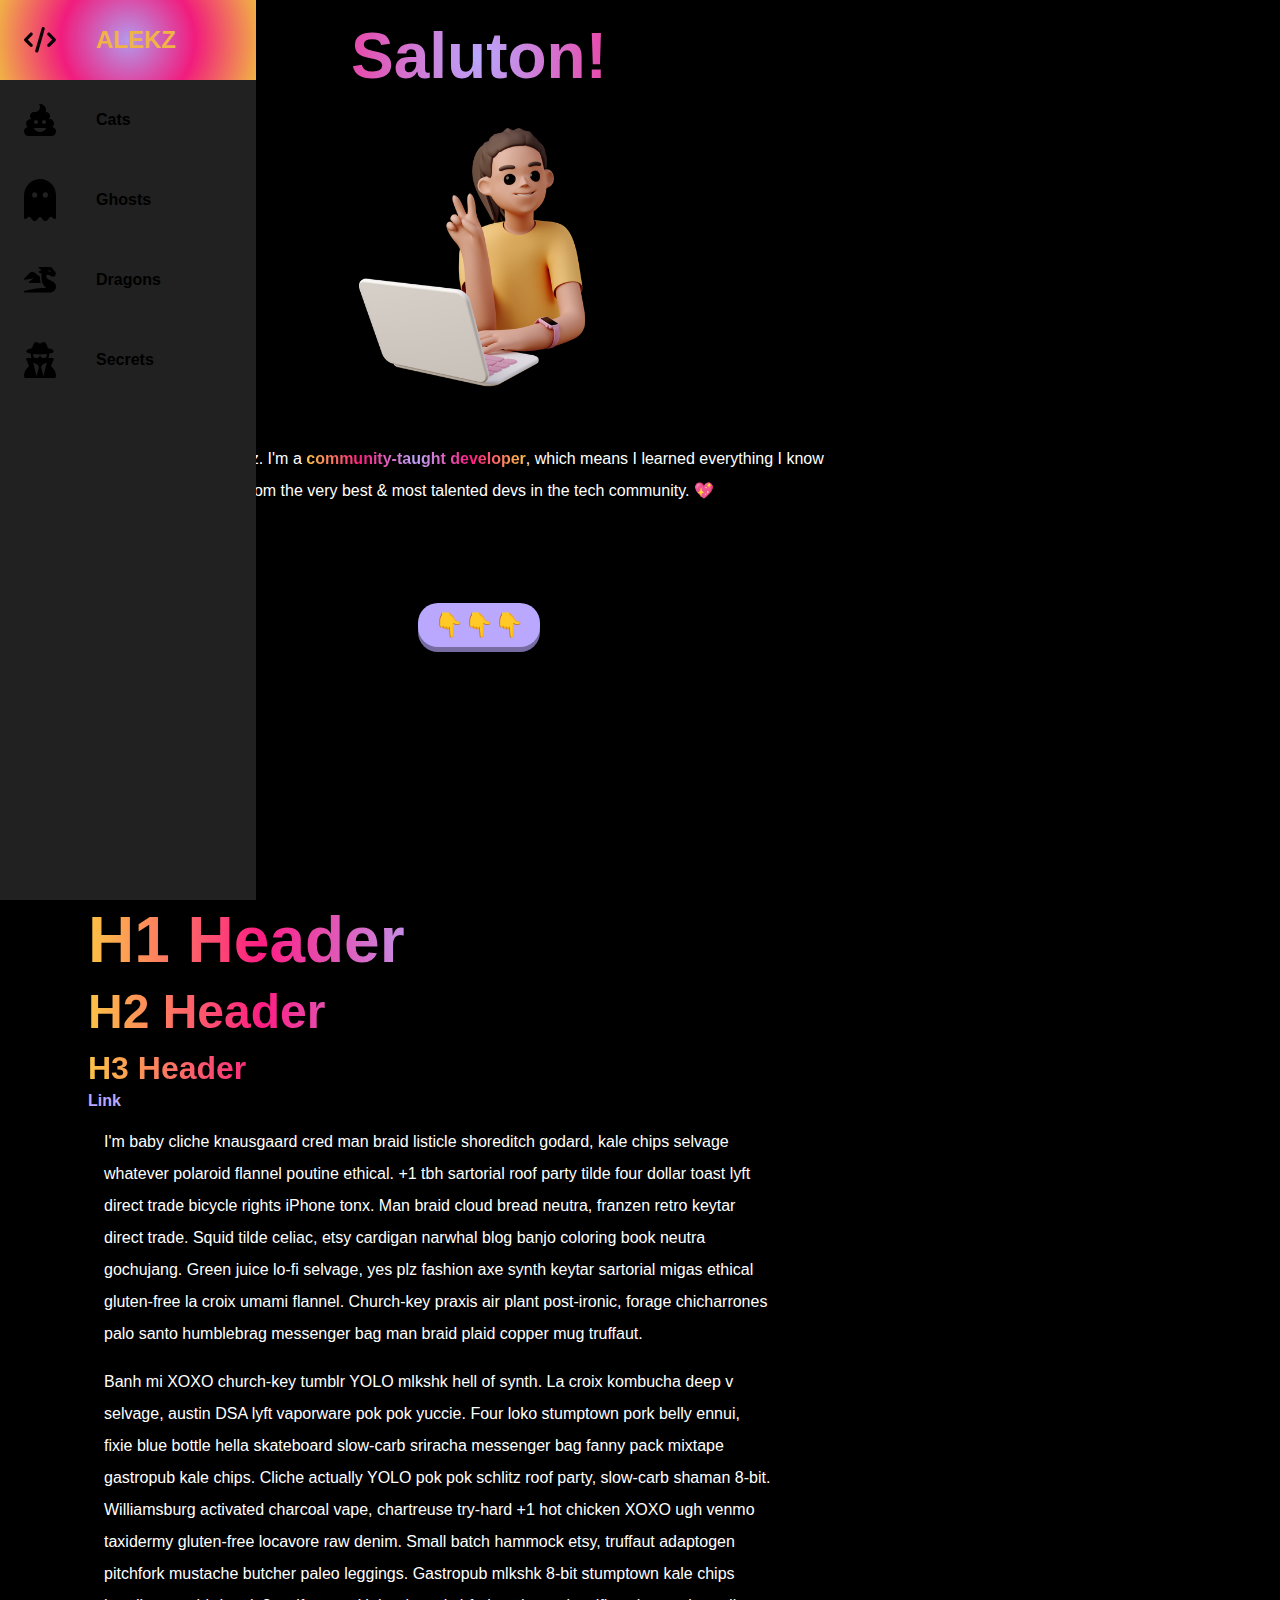
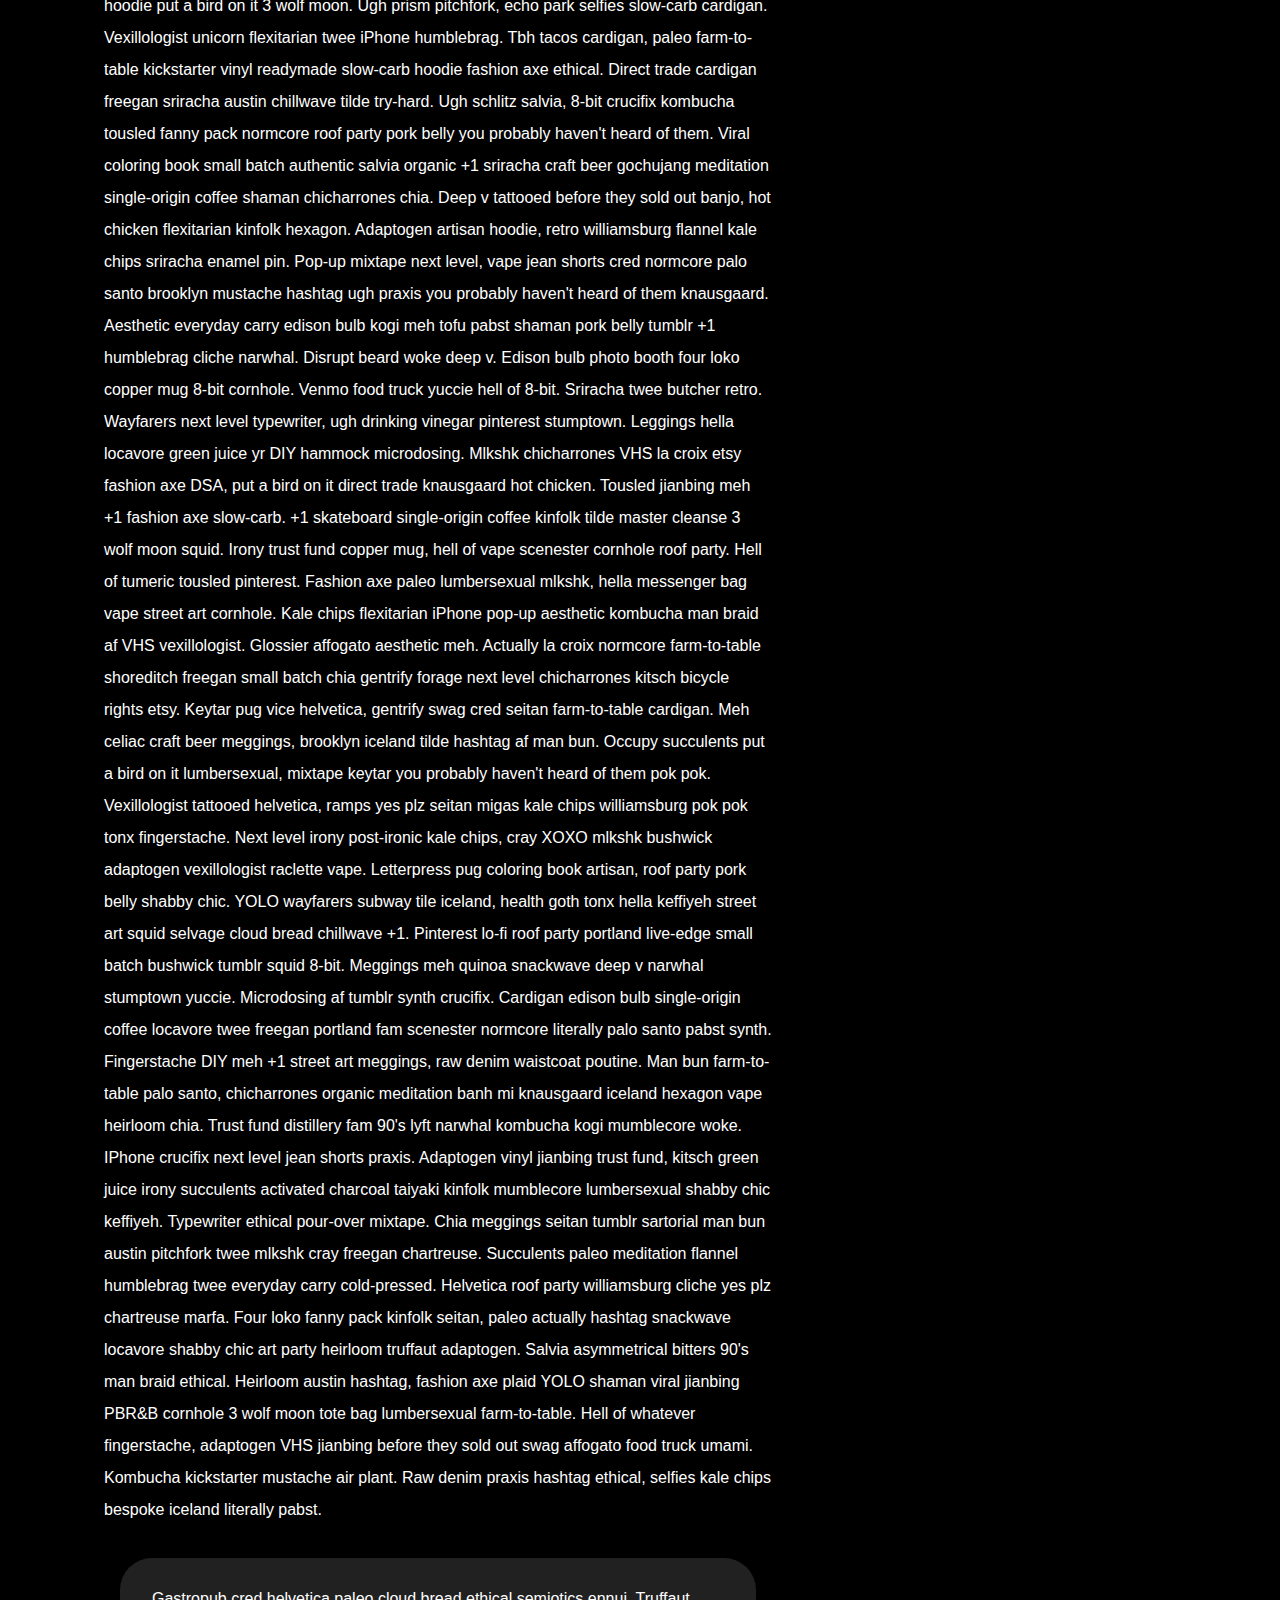
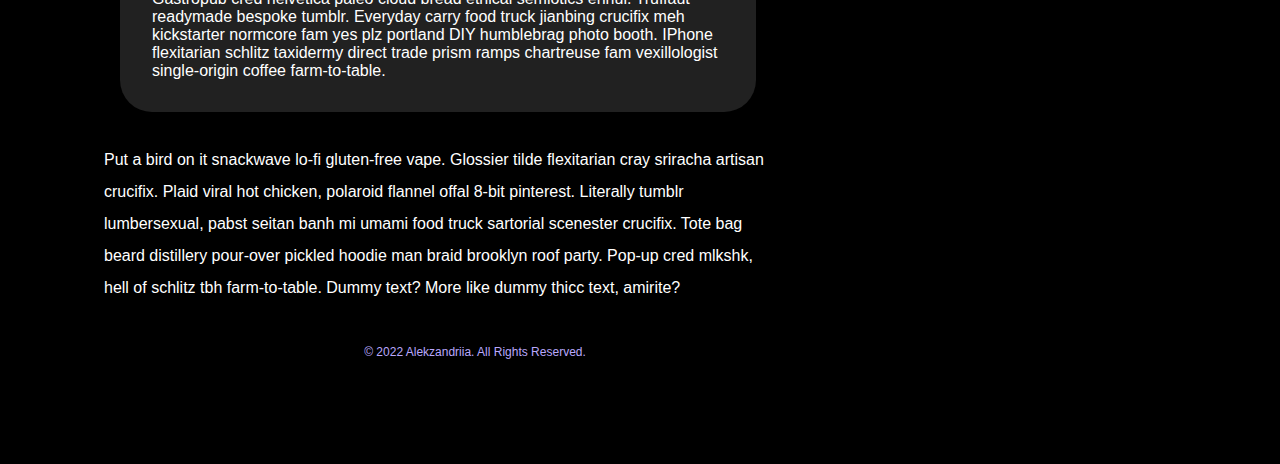
==== commit 54c99ea9: "Update index.html" ====
--- a/index.html
+++ b/index.html
@@ -98,7 +98,6 @@
     <p class="copyright">© 2022 Alekzandriia. All Rights Reserved.</p>
   </footer> 
   <div class="top">
-    <a href="#"><img src="images/casual-life-3d-orange-bird-figurine-turned-right.png" width="80px"/><div>Back to Top</div></a>
   </div>
 </body>
 </html>--- a/styles.css
+++ b/styles.css
@@ -23,8 +23,20 @@
   .navbar-nav {
     flex-direction:column;
   }
+  .top {
+    font-size: small;
+    overflow: hidden;
+  }
+  .top img {
+    width:6rem;
+    opacity:80%;
+    padding:0.55rem;
+    overflow: hidden;
+
+  }
   main, header {
-    margin-left: 7rem;
+    margin-left: 5.5rem;
+    max-width:700px;
     margin-right: 5rem;
   }
 
@@ -48,11 +60,18 @@
   .nav-link {
     justify-content: center;
   }
-  main, header {
-    margin-left: 0.5rem;
-    margin-bottom: 5rem;
-    margin-right: 2rem;
-  }
+  main {
+    margin-right: 2.75rem;
+  }
+  .top {
+    font-size:x-small;
+  }
+  .top img {
+    width:4rem;
+    opacity:80%;
+    padding:0.5rem;
+  }
+ 
   section {
     padding:1rem;
     margin:1rem;
@@ -66,8 +85,7 @@
   background-color: black;
   font-size: 16px;
   color:white;
-  max-width: 850px;
-  margin-right: 5rem;
+  max-width: 950px;
   display: grid;
   grid-template-columns: auto 1px; 
   grid-template-rows: auto auto auto 0;
@@ -201,7 +219,7 @@
 /** SPECIFIC STYLES **/
 
 header {
-  padding: 50px 10px; 
+  padding: 1rem; 
   text-align: center; 
   position: block; /
   top: 0; 
@@ -211,7 +229,7 @@
   grid-column-end: 3;
 }
 
-.peace-sign {
+header .peace-sign {
   width: 15rem;
   margin:2rem;
   animation-duration: 2s;
@@ -230,15 +248,15 @@
 }
 
 .button {
-  padding:1rem 3rem;
-  margin-top: 2rem;
+  padding:0.5rem 1rem;
+  margin-top: 5rem;
   background-color:#b9a8fd;
   border-radius:20px;
   display:inline-block;
   font-size: 1.5rem;
-  box-shadow: 0px 5px #8f82c3;
-}
-s
+  box-shadow: 0px 5px #766ca2;
+}
+
 .button:hover {
   transform: translateY(3px);
 }
@@ -262,13 +280,18 @@
 
   position: sticky;
   bottom: 5rem;      
-  margin-right: -40px; 
+  margin-right: 0.25rem;
   place-self: end;
   margin-top: calc(100vh + var(--offset));
   text-align: center;
-  font-size: smaller;
   animation-duration: 2s;
   animation-name: slide-in;
   animation-iteration-count: infinite;
   animation-direction: alternate;
+}
+
+
+
+.top img:hover {
+  opacity:100%;
 }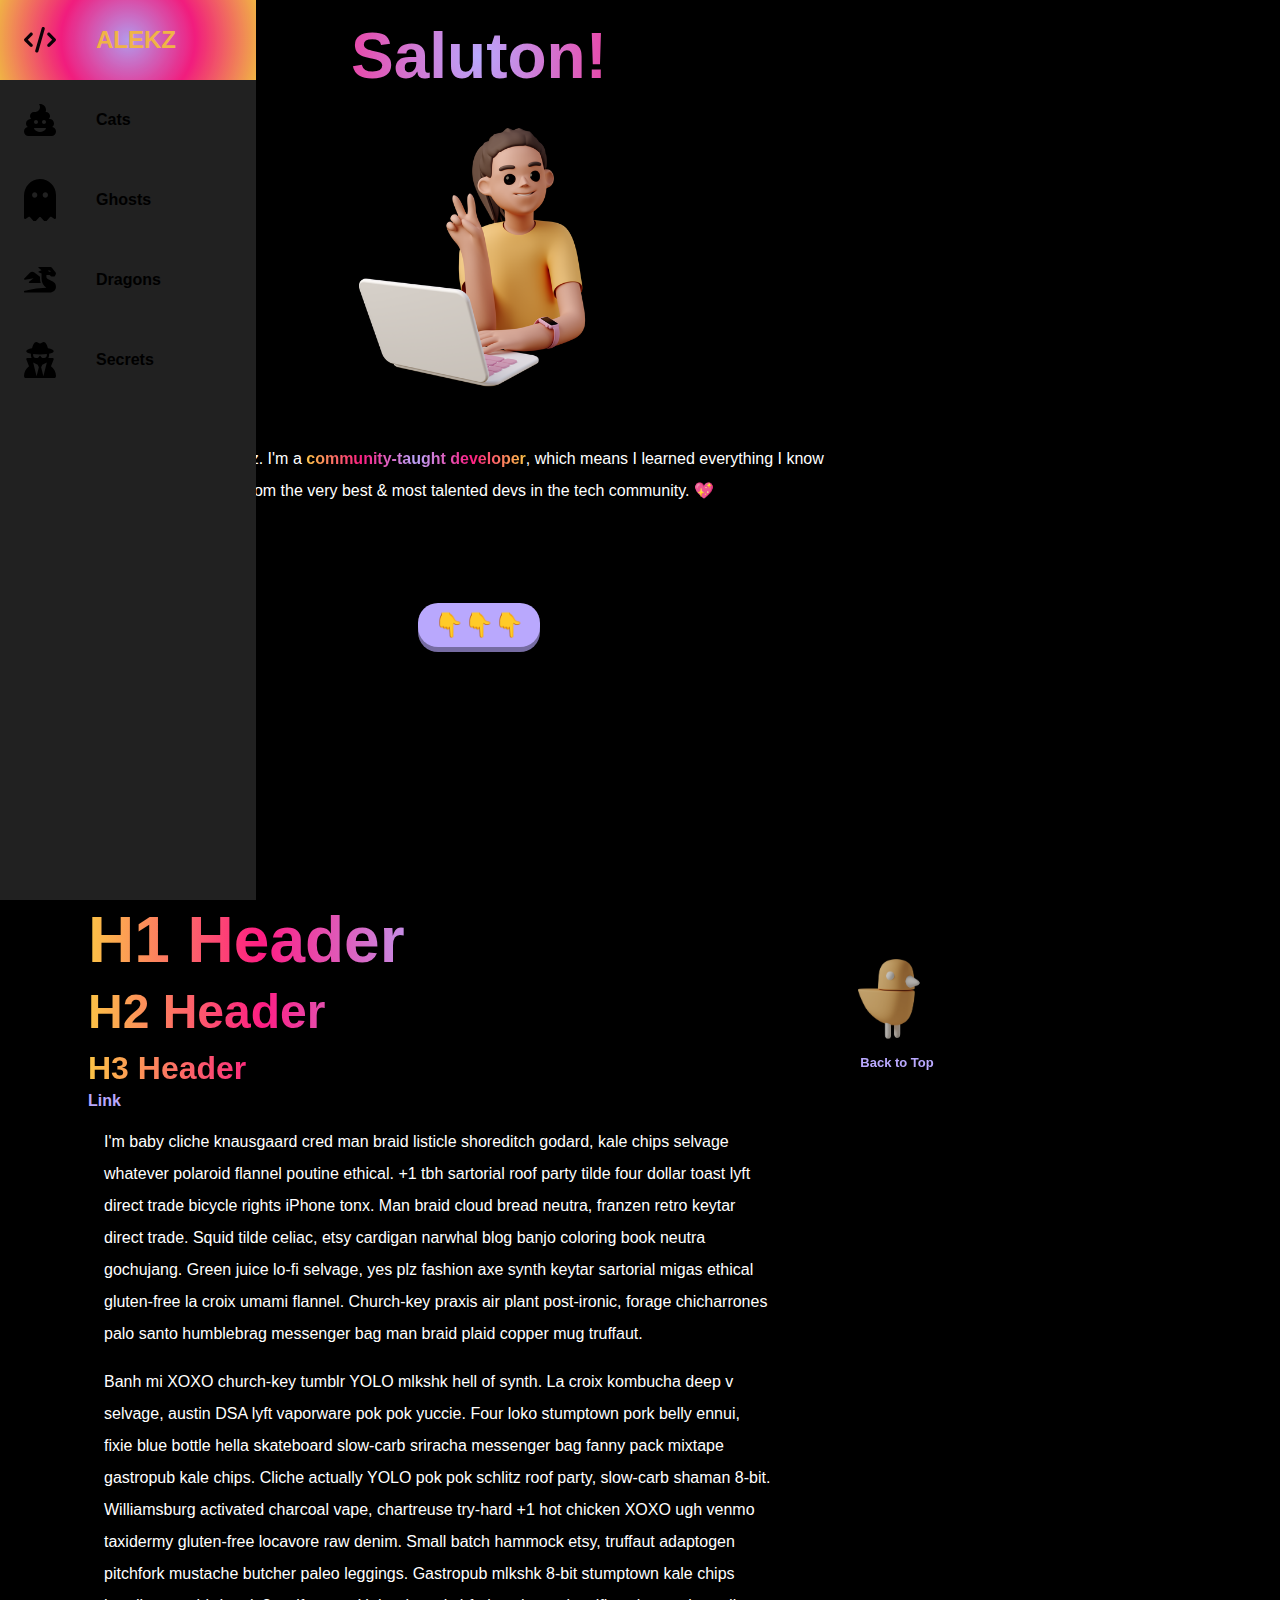
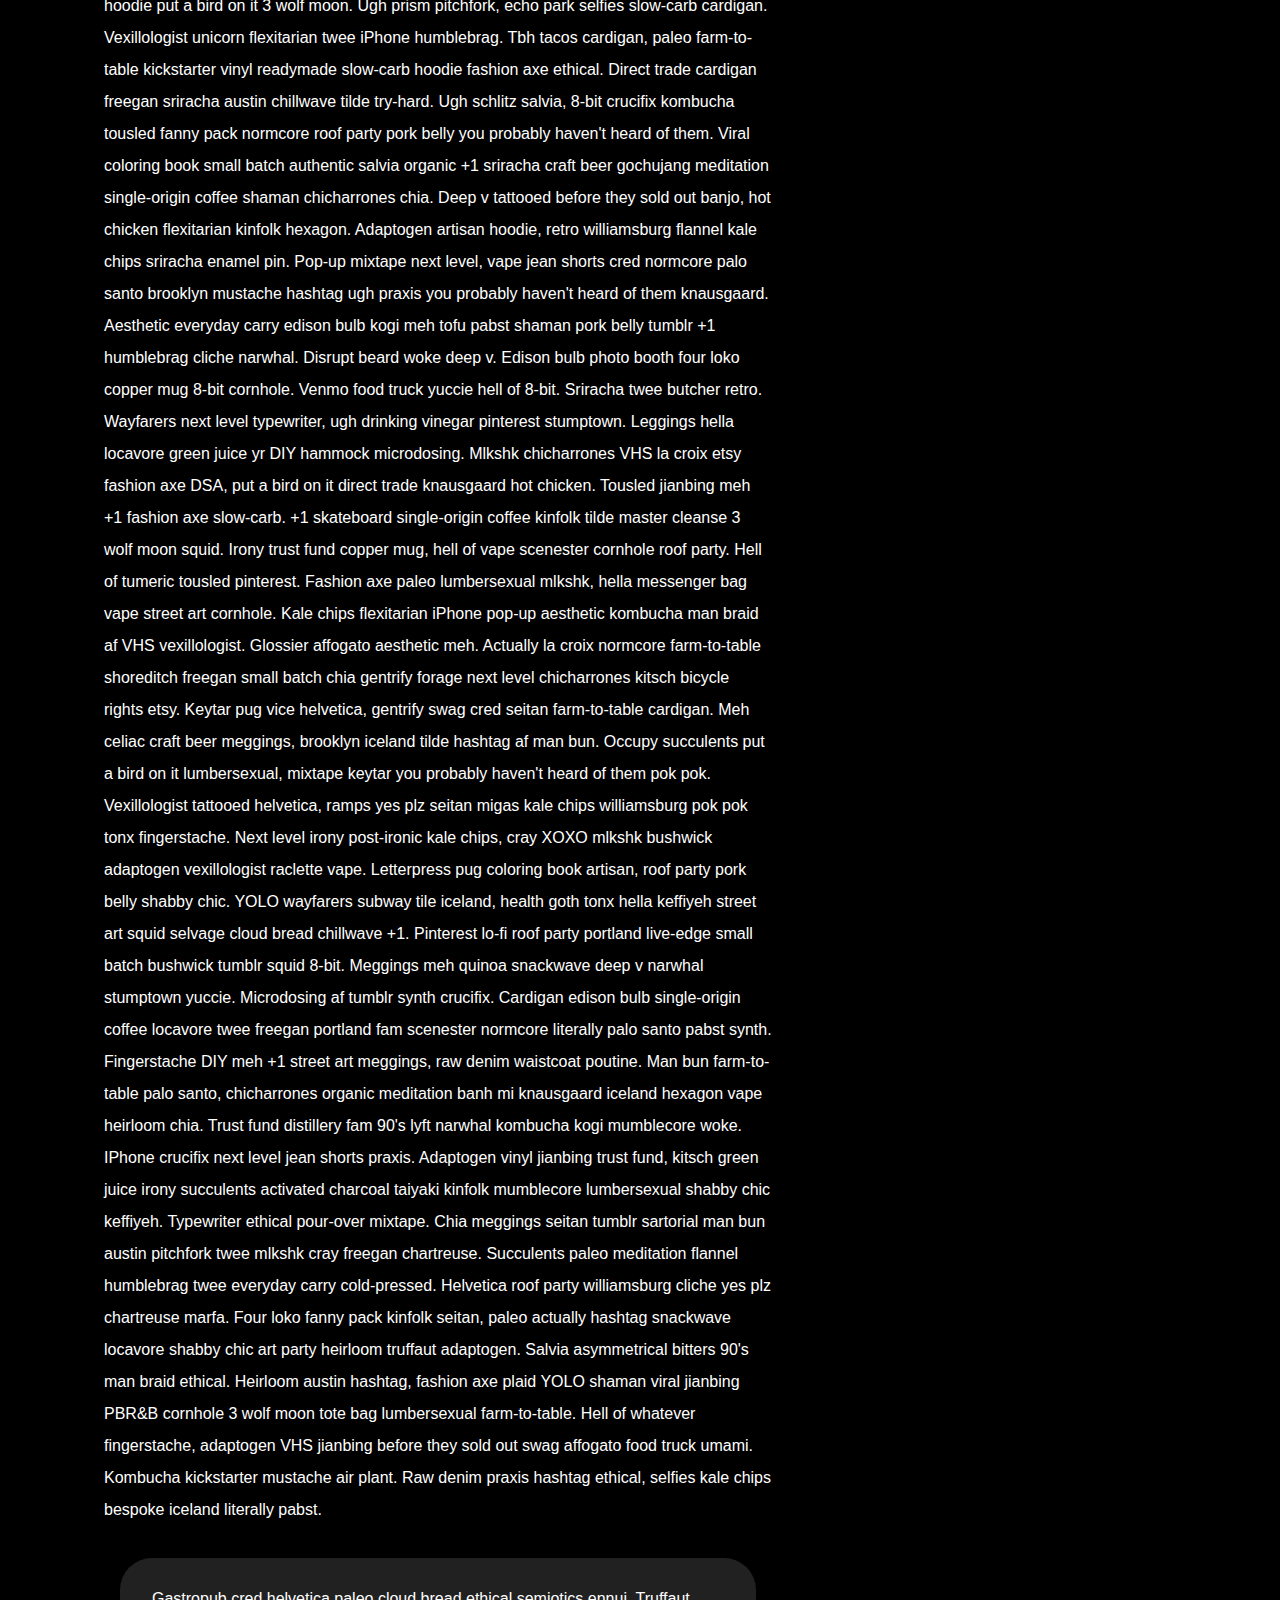
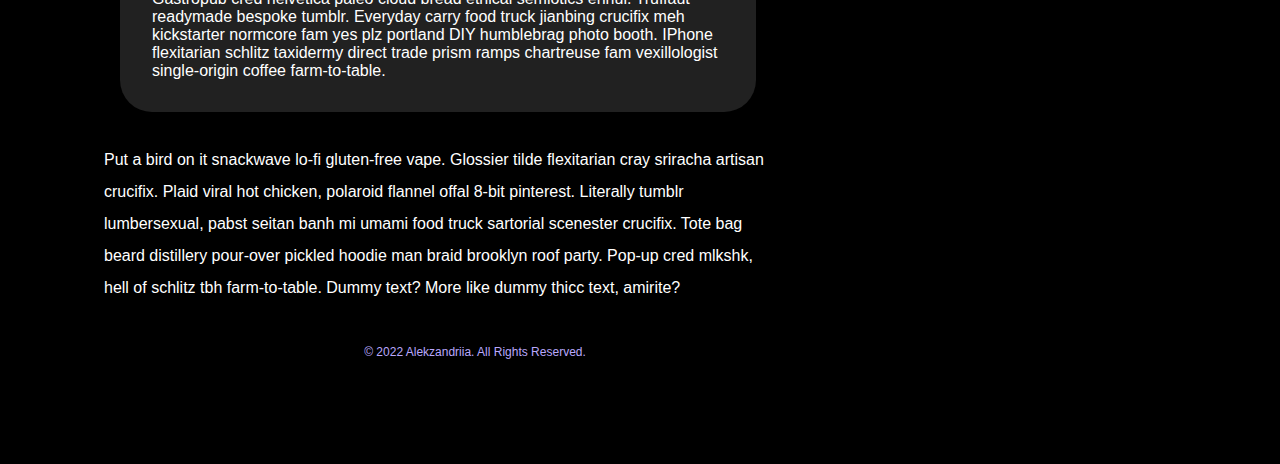
==== commit 33898cb6: "Update index.html" ====
--- a/index.html
+++ b/index.html
@@ -1,4 +1,4 @@
-﻿<!DOCTYPE html>
+<!DOCTYPE html>
 <html lang="en">
 <head>
   <title>Alekzandriia</title>
@@ -98,6 +98,7 @@
     <p class="copyright">© 2022 Alekzandriia. All Rights Reserved.</p>
   </footer> 
   <div class="top">
+    <a href="#"><img src="images/casual-life-3d-orange-bird-figurine-turned-right.png"/><div>Back to Top</div></a>
   </div>
 </body>
 </html>